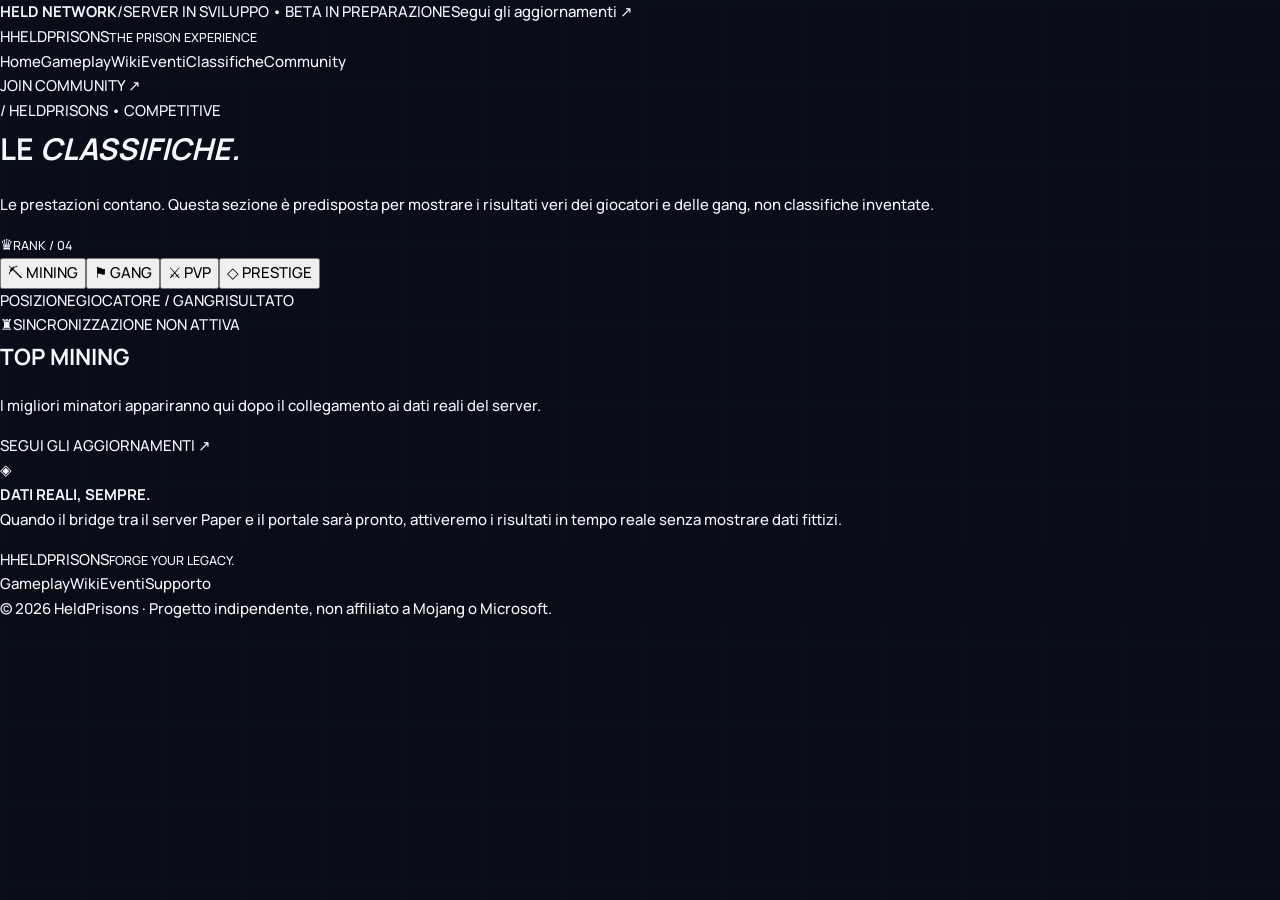
==== classifiche.html @ 5353386a "feat(site): add dedicated classifiche page" ====
<!doctype html>
<html lang="it"><head><meta charset="utf-8"><meta name="viewport" content="width=device-width,initial-scale=1,viewport-fit=cover"><meta name="theme-color" content="#10151c"><meta name="description" content="Classifiche di HeldPrisons: mining, gang, PvP e Prestige. Dati ufficiali quando disponibili."><meta property="og:title" content="Classifiche | HeldPrisons"><meta property="og:description" content="Classifiche di HeldPrisons: mining, gang, PvP e Prestige. Dati ufficiali quando disponibili."><meta property="og:type" content="website"><meta property="og:image" content="assets/prison-world.svg"><title>Classifiche | HeldPrisons</title><link rel="icon" type="image/svg+xml" href="assets/favicon.svg"><link rel="stylesheet" href="assets/style.css"><script defer src="assets/app.js"></script></head>
<body data-page="classifiche"><a class="skip-link" href="#main">Vai al contenuto</a>
<div class="topline"><div class="wrap topline-inner"><span class="phase-dot"></span><strong>HELD NETWORK</strong><span class="topline-divider">/</span><span>SERVER IN SVILUPPO • BETA IN PREPARAZIONE</span><a href="community.html">Segui gli aggiornamenti <span aria-hidden="true">↗</span></a></div></div>
<header class="header"><div class="wrap navline">
<a href="index.html" class="logo" aria-label="HeldPrisons, pagina iniziale"><span class="logo-emblem" aria-hidden="true">H</span><span class="logo-name">HELD<span>PRISONS</span><small>THE PRISON EXPERIENCE</small></span></a>
<nav id="primary-nav" class="navlinks" aria-label="Navigazione principale"><a href="index.html" >Home</a><a href="gameplay.html" >Gameplay</a><a href="wiki.html" >Wiki</a><a href="eventi.html" >Eventi</a><a href="classifiche.html" aria-current="page">Classifiche</a><a href="community.html" >Community</a></nav>
<div class="nav-actions"><a class="header-cta" href="https://t.me/HeldPrisonsCommunity" target="_blank" rel="noopener noreferrer">JOIN COMMUNITY <span aria-hidden="true">↗</span></a><button type="button" class="menu-toggle" id="menu-toggle" aria-label="Apri il menu" aria-expanded="false" aria-controls="primary-nav"><span></span><span></span><span></span></button></div>
</div></header>
<main class="wrap site-main" id="main"><div class="page-heading page-heading--simple"><div class="page-heading-copy"><span class="overline">/ HELDPRISONS • COMPETITIVE</span><h1>LE <em>CLASSIFICHE.</em></h1><p>Le prestazioni contano. Questa sezione è predisposta per mostrare i risultati veri dei giocatori e delle gang, non classifiche inventate.</p></div><div class="heading-stamp" aria-hidden="true">♛<small>RANK / 04</small></div></div>
<div class="leaderboard panel"><div class="leaderboard-tabs" role="group" aria-label="Tipo di classifica"><button type="button" class="leaderboard-tab is-active" data-rank="mining" aria-pressed="true">⛏ MINING</button><button type="button" class="leaderboard-tab" data-rank="gangs" aria-pressed="false">⚑ GANG</button><button type="button" class="leaderboard-tab" data-rank="pvp" aria-pressed="false">⚔ PVP</button><button type="button" class="leaderboard-tab" data-rank="prestige" aria-pressed="false">◇ PRESTIGE</button></div><div class="board-header"><span>POSIZIONE</span><span>GIOCATORE / GANG</span><span>RISULTATO</span></div><div class="board-empty"><span class="empty-trophy" aria-hidden="true">♜</span><span class="soft-badge">SINCRONIZZAZIONE NON ATTIVA</span><h2 id="rank-title">TOP MINING</h2><p id="rank-text">I migliori minatori appariranno qui dopo il collegamento ai dati reali del server.</p><a href="community.html" class="text-action">SEGUI GLI AGGIORNAMENTI ↗</a></div></div>
<div class="compact-note"><span>◈</span><div><strong>DATI REALI, SEMPRE.</strong><p>Quando il bridge tra il server Paper e il portale sarà pronto, attiveremo i risultati in tempo reale senza mostrare dati fittizi.</p></div></div></main>
<footer class="footer"><div class="wrap footer-inner"><a href="index.html" class="footer-logo"><span class="logo-emblem mini" aria-hidden="true">H</span><span>HELDPRISONS<small>FORGE YOUR LEGACY.</small></span></a><div class="footer-nav"><a href="gameplay.html">Gameplay</a><a href="wiki.html">Wiki</a><a href="eventi.html">Eventi</a><a href="community.html">Supporto</a></div><p>© <span id="current-year">2026</span> HeldPrisons · Progetto indipendente, non affiliato a Mojang o Microsoft.</p></div></footer>
<div id="toast" class="toast" role="status" aria-live="polite"></div>
</body></html>
---- assets/style.css ----
@import url('https://fonts.googleapis.com/css2?family=Chakra+Petch:wght@400;500;600;700&family=Manrope:wght@400;500;600;700;800&display=swap');
:root{--bg:#080d19;--bg2:#0b1324;--panel:#111b2b;--stroke:rgba(160,195,227,.14);--text:#f4f7fc;--muted:#91a0b6;--cyan:#7fffe4;--cyan2:#2ccfbe;--purple:#ab93ff;--gold:#ffcb87;--heading:'Chakra Petch',sans-serif;--body:'Manrope',sans-serif}
*,*::before,*::after{box-sizing:border-box}html{scroll-behavior:smooth;scroll-padding-top:108px}body{margin:0;background:var(--bg);color:var(--text);font:500 15px/1.65 var(--body);overflow-x:hidden}body::before{content:'';position:fixed;inset:0;z-index:-3;pointer-events:none;background-image:linear-gradient(rgba(130,174,208,.022) 1px,transparent 1px),linear-gradient(90deg,rgba(130,174,208,.022) 1px,transparent 1px);background-size:80px 80px}a{color:inherit;text-decoration:none}button,input{font:inherit}button{cursor:pointer}img{max-width:100%;display:block}::selection{background:#7fffe4;color:#08101a}:focus-visible{outline:2px solid var(--cyan);outline-offset:4px}.skip-link{position:fixed;z-index:101;top:-80px;left:12px;padding:12px 18px;background:var(--cyan);color:#08111b}.skip-link:focus{top:12px}.shell{width:min(1360px,calc(100% - 100px));margin:0 auto}.ambient{position:absolute;pointer-events:none;z-index:-2;border-radius:50%;filter:blur(85px)}.ambient--a{width:650px;height:650px;background:rgba(37,155,149,.09);top:10px;right:-210px}.ambient--b{width:500px;height:500px;background:rgba(96,70,186,.08);top:1500px;left:-230px}
.announcement{min-height:37px;display:flex;align-items:center;justify-content:center;gap:12px;background:#102a30;border-bottom:1px solid rgba(127,255,228,.12);font:700 10px/1.5 var(--heading);letter-spacing:.18em;color:#a9fff0;text-align:center;padding:8px 14px}.announcement a{color:#f9ffff}.announcement a:hover{text-decoration:underline}.announcement-sep{color:#627b84}.pulse-small{width:7px;height:7px;display:inline-block;background:var(--cyan);border-radius:50%;box-shadow:0 0 0 4px rgba(127,255,228,.10),0 0 12px rgba(127,255,228,.65);flex-shrink:0}
.site-header{position:sticky;top:0;z-index:40;border-bottom:1px solid rgba(164,205,238,.09);background:rgba(8,13,25,.86);backdrop-filter:blur(18px);-webkit-backdrop-filter:blur(18px)}.nav{height:82px;display:flex;align-items:center;justify-content:space-between;gap:28px}.brand{display:inline-flex;align-items:center;gap:13px;flex-shrink:0}.brand-mark{width:42px;height:46px;display:grid;place-items:center;background:linear-gradient(145deg,var(--cyan),#3689a7);clip-path:polygon(50% 0,94% 23%,94% 76%,50% 100%,6% 76%,6% 23%);filter:drop-shadow(0 0 14px #74eadc33)}.brand-mark>span{width:34px;height:37px;display:grid;place-items:center;clip-path:polygon(50% 0,94% 23%,94% 76%,50% 100%,6% 76%,6% 23%);background:#0b1a27;color:var(--cyan);font:700 24px/1 var(--heading)}.brand-copy strong{font:700 24px/1 var(--heading);letter-spacing:.018em;display:block}.brand-copy strong span{color:var(--cyan)}.brand-copy small{display:block;font:600 9px/1.8 var(--heading);letter-spacing:.26em;color:#7f98a9}.nav-links{display:flex;align-items:center;gap:30px}.nav-links>a:not(.nav-community){font:700 11px/1.3 var(--heading);letter-spacing:.07em;color:#aebdd1;transition:color .2s}.nav-links>a:not(.nav-community):hover,.nav-links>a.active{color:var(--cyan)}.nav-community{background:rgba(127,255,228,.08);border:1px solid rgba(127,255,228,.3);padding:12px 17px;border-radius:3px;font:700 11px/1 var(--heading);letter-spacing:.07em;color:#c1fff4}.nav-community:hover{background:rgba(127,255,228,.14)}.nav-community span{margin-left:15px}.menu-toggle{display:none}
.hero{min-height:760px;display:grid;grid-template-columns:57% 43%;position:relative;align-items:center;padding-top:75px;padding-bottom:100px}.hero-grid{position:absolute;inset:0;pointer-events:none;z-index:-1;background:radial-gradient(ellipse at 76% 42%,rgba(30,106,117,.14),transparent 48%)}.hero-copy{position:relative;z-index:2;padding:5px 0 30px}.eyebrow,.kicker{font:700 12px/1.2 var(--heading);letter-spacing:.21em;color:var(--cyan)}.eyebrow{display:flex;align-items:center;gap:16px;margin-bottom:30px}.eyebrow .line{width:34px;height:1px;background:var(--cyan)}.eyebrow .star{margin-left:3px;color:var(--gold)}h1,h2,h3,p{margin-top:0}.hero h1{font:700 clamp(77px,8.5vw,145px)/.91 var(--heading);letter-spacing:-.075em;margin:0 0 32px;white-space:nowrap;text-shadow:0 12px 45px rgba(0,0,0,.2)}.hero h1 em{font-style:normal;color:var(--cyan);background:linear-gradient(110deg,#d1fff9 5%,var(--cyan) 35%,#61bde2 85%);-webkit-background-clip:text;background-clip:text;-webkit-text-fill-color:transparent}.hero-lead{font-size:17px;line-height:1.8;color:#a5b3c5;max-width:545px;margin-bottom:36px}.hero-actions,.join-actions{display:flex;flex-wrap:wrap;gap:13px}.btn{display:inline-flex;align-items:center;justify-content:center;gap:15px;min-height:55px;border-radius:3px;padding:14px 22px;font:700 12px/1.3 var(--heading);letter-spacing:.09em;transition:transform .2s,background .2s,box-shadow .2s;border:1px solid transparent;white-space:nowrap}.btn:hover{transform:translateY(-3px)}.btn-primary{background:var(--cyan);color:#071820;box-shadow:0 9px 35px rgba(74,246,216,.12)}.btn-primary:hover{background:#c0fff2;box-shadow:0 12px 35px rgba(74,246,216,.24)}.btn-ghost{border:1px solid rgba(145,169,203,.32);color:#ecf6fb;background:rgba(14,25,42,.54)}.btn-ghost:hover{border-color:var(--cyan);background:rgba(127,255,228,.06)}.btn-icon{font-size:20px;line-height:1}.hero-meta{display:flex;gap:28px;align-items:center;margin-top:58px}.meta-item{display:flex;gap:12px;align-items:center}.meta-sign{font:500 29px/1 var(--heading);color:var(--cyan)}.meta-item strong{display:block;font:700 13px/1.4 var(--heading);letter-spacing:.09em}.meta-item small{display:block;font-size:11px;color:#798ba2}.meta-divider{height:38px;width:1px;background:rgba(152,187,211,.23)}.hero-visual{position:relative;height:600px;margin-left:-35px;isolation:isolate}.hero-visual::before{content:'';position:absolute;inset:3% -8% 5% 0;border-radius:50%;z-index:-1;background:radial-gradient(circle,rgba(93,222,221,.14) 0,rgba(72,103,173,.07) 43%,transparent 69%);filter:blur(14px)}.realm-art{width:115%;max-width:none;height:100%;object-fit:contain;filter:drop-shadow(0 35px 80px rgba(25,184,161,.14));animation:levitate 9s ease-in-out infinite}.hero-art-tag{position:absolute;background:rgba(12,24,39,.82);backdrop-filter:blur(8px);border:1px solid rgba(126,255,228,.3);color:#ccf5f5;font:700 10px var(--heading);letter-spacing:.11em;box-shadow:0 18px 45px #050a1655}.tag-top{top:15%;right:0;padding:14px 17px;display:flex;align-items:center;gap:11px}.tag-top strong{color:var(--cyan);border-left:1px solid #50777a;padding-left:12px}.tag-dot{width:6px;height:6px;border-radius:50%;background:var(--cyan)}.tag-bottom{bottom:11%;left:5%;display:flex;align-items:center;gap:21px;padding:13px 18px}.tag-prefix{color:var(--cyan)}.hero-foot{position:absolute;bottom:38px;left:0;right:0;display:flex;align-items:center;gap:20px;font:700 10px var(--heading);letter-spacing:.17em;color:#7c8da7}.hero-foot .scroll-line{height:1px;width:55px;background:var(--cyan)}.hero-foot .index{margin-left:auto;color:#bbd1df}
.stats-section{border-top:1px solid var(--stroke);border-bottom:1px solid var(--stroke);background:linear-gradient(90deg,#0c1726,#0e1b28 50%,#0c1523)}.stats-inner{display:grid;grid-template-columns:repeat(4,1fr)}.stat{display:flex;gap:17px;align-items:center;padding:30px 16px;border-right:1px solid var(--stroke)}.stat:first-child{padding-left:0}.stat-last{border-right:0}.stat-icon{display:grid;place-items:center;min-width:48px;height:48px;color:var(--cyan);font-size:30px;background:rgba(104,246,220,.055);border:1px solid rgba(104,246,220,.12);border-radius:4px}.stat span{display:block;color:var(--cyan);letter-spacing:.15em;font:700 9px var(--heading)}.stat strong{display:block;font:700 17px/1.6 var(--heading)}.stat small{display:block;color:#8190a6;font-size:11px}
.section{padding-top:126px;padding-bottom:125px}.section-head{display:flex;align-items:end;justify-content:space-between;gap:40px;margin-bottom:48px}.section-head h2,.showcase h2{font:700 clamp(41px,5.2vw,76px)/1.01 var(--heading);letter-spacing:-.055em;margin:16px 0 0}.section-head p{width:340px;max-width:38%;color:#99a9bf;font-size:14px;line-height:1.9;margin:0 0 8px}.grad-text{color:var(--cyan);background:linear-gradient(100deg,#6effe4,#b5a0ff 95%);-webkit-background-clip:text;background-clip:text;-webkit-text-fill-color:transparent}
.feature-grid{display:grid;grid-template-columns:repeat(3,minmax(0,1fr));gap:15px}.feature-card{min-height:330px;position:relative;overflow:hidden;background:linear-gradient(160deg,#132034,#0b1524 90%);border:1px solid rgba(144,177,210,.14);padding:28px 30px;display:flex;flex-direction:column;transition:border-color .25s,transform .25s}.feature-card:hover{transform:translateY(-5px);border-color:rgba(127,255,228,.5)}.feature-card::before{content:'';position:absolute;top:0;left:0;width:65px;height:2px;background:var(--cyan);opacity:.75}.feature-no{font:700 10px var(--heading);letter-spacing:.15em;color:#8da3b9}.feature-symbol{color:var(--cyan);font-size:48px;line-height:1;margin:23px 0 19px;text-shadow:0 0 45px #79ffe055}.feature-card h3{font:700 22px/1.13 var(--heading);letter-spacing:-.015em;margin-bottom:11px;position:relative}.feature-card p{font-size:13px;line-height:1.8;color:#96a8bf;max-width:340px;position:relative}.feature-card a{margin-top:auto;font:700 10px var(--heading);letter-spacing:.1em;color:var(--cyan);z-index:1;align-self:flex-start;padding-top:16px}.feature-card a span{margin-left:12px}.feature-card a:hover{color:white}.feature-card--wide{grid-column:span 2;background:radial-gradient(ellipse at 87% 60%,rgba(71,155,164,.16),transparent 45%),linear-gradient(160deg,#14273c,#0b1726)}.feature-card--wide p{max-width:380px}.feature-card--wide h3{font-size:25px}.feature-card--accent{background:linear-gradient(145deg,#153b3c,#102331 85%);border-color:rgba(127,255,228,.25)}.decoration-one{position:absolute;right:1%;top:13%;width:34%;height:75%;border:1px solid rgba(127,255,228,.15);transform:rotate(35deg);background:repeating-linear-gradient(0deg,transparent,transparent 29px,rgba(127,255,228,.04) 30px),repeating-linear-gradient(90deg,transparent,transparent 29px,rgba(127,255,228,.04) 30px);box-shadow:inset 0 0 0 35px rgba(92,211,204,.015),0 0 0 40px rgba(92,211,204,.025);pointer-events:none}
.showcase{background:linear-gradient(98deg,#0c1b2a,#101a2f 51%,#0c1323);border-block:1px solid var(--stroke);overflow:hidden}.showcase-inner{display:grid;grid-template-columns:1fr 1fr;min-height:595px;align-items:center;gap:70px}.showcase-art{height:530px;position:relative;display:grid;place-items:center}.showcase-art::before{content:'';position:absolute;inset:10%;background:radial-gradient(circle,#76ffe438,transparent 68%);filter:blur(20px)}.showcase-ring{position:absolute;border:1px solid rgba(127,255,228,.23);border-radius:50%;aspect-ratio:1}.ring-a{width:390px;box-shadow:0 0 110px rgba(127,255,228,.06),inset 0 0 100px rgba(127,255,228,.04);animation:spin 35s linear infinite}.ring-a::before,.ring-b::before{content:'';position:absolute;top:50%;left:-4px;height:8px;width:8px;background:var(--cyan);border-radius:50%;box-shadow:0 0 20px var(--cyan)}.ring-b{width:300px;border-style:dashed;opacity:.6;animation:spin 26s linear infinite reverse}.showcase-gem{width:170px;height:220px;display:grid;place-items:center;clip-path:polygon(50% 0%,90% 23%,100% 66%,50% 100%,0% 66%,10% 23%);background:linear-gradient(110deg,#73f6dc,#4ecabf 48%,#826ad4 49%,#455dac 80%,#91fff0);filter:drop-shadow(0 0 65px #75ffe470);transform:rotate(-12deg);animation:gem 8s ease-in-out infinite}.showcase-gem span{font-size:130px;color:rgba(255,255,255,.4)}.floating-label{position:absolute;background:#102437e9;padding:11px 16px;border:1px solid #6fe8dc55;font:700 10px var(--heading);letter-spacing:.12em;box-shadow:0 15px 35px #0004}.floating-label b{color:var(--cyan);margin-left:15px}.fl-one{left:1%;top:22%}.fl-two{right:1%;bottom:22%}.showcase-copy{padding:70px 0}.showcase h2{margin-bottom:24px}.showcase-copy>p{max-width:500px;color:#9cacc1;font-size:15px;line-height:1.9}.showcase-points{display:grid;gap:16px;margin:35px 0}.showcase-points span{display:block;border-bottom:1px solid var(--stroke);padding-bottom:14px;font:700 16px var(--heading)}.showcase-points i{font-size:12px;color:var(--cyan);font-style:normal;margin-right:16px}.text-link{color:var(--cyan);font:700 12px var(--heading);letter-spacing:.1em}.text-link span{margin-left:18px}
.wiki-toolbar{display:flex;gap:20px;justify-content:space-between;align-items:center;flex-wrap:wrap;margin-bottom:25px}.search-box{height:52px;display:flex;align-items:center;gap:13px;padding:0 17px;max-width:100%;width:440px;border:1px solid rgba(145,186,214,.2);background:#101b2c}.search-box>span:first-child{font-size:25px;color:var(--cyan)}.search-box input{min-width:0;width:100%;border:0;background:transparent;outline:0;color:white;font-size:12px}.search-box:focus-within{border-color:var(--cyan)}.search-box input::placeholder{color:#8091a7}.search-hint{white-space:nowrap;color:#647990;font:700 10px var(--heading)}.filter-group{display:flex;gap:7px;flex-wrap:wrap}.filter{padding:12px 15px;color:#9eb0c4;background:transparent;border:1px solid rgba(145,186,214,.21);font:700 10px var(--heading);letter-spacing:.07em;transition:all .2s}.filter:hover,.filter.active{color:#061922;border-color:var(--cyan);background:var(--cyan)}.wiki-grid{display:grid;grid-template-columns:repeat(4,minmax(0,1fr));gap:15px}.wiki-card{display:flex;flex-direction:column;text-align:left;min-height:208px;padding:25px 22px;border:1px solid var(--stroke);background:linear-gradient(140deg,#121e2e,#0d1523);color:var(--text);transition:border-color .2s,transform .2s}.wiki-card:hover{border-color:rgba(127,255,228,.5);transform:translateY(-3px)}.wiki-card .wiki-card-top{display:flex;justify-content:space-between;align-items:center;margin-bottom:30px}.wiki-glyph{font:500 34px/1 var(--heading);color:var(--cyan)}.wiki-arrow{color:#738ea2}.wiki-card small{color:var(--cyan);font:700 9px var(--heading);letter-spacing:.15em;margin-bottom:5px}.wiki-card strong{font:700 18px/1.3 var(--heading)}.wiki-card p{margin:10px 0 0;color:#91a2b8;font-size:11px;line-height:1.7}.section-note{font:600 11px var(--heading);color:#7d90a4;letter-spacing:.07em;margin-top:20px}.wiki-empty{grid-column:1/-1;text-align:center;padding:60px;color:#96a8b9;border:1px dashed #345065}
.ranking-section{padding-top:20px}.ranking-panel{border:1px solid rgba(160,195,227,.17);background:linear-gradient(180deg,#111e31,#0a1423)}.ranking-top{display:flex;align-items:center;justify-content:space-between;border-bottom:1px solid var(--stroke);padding:15px 20px;gap:18px}.ranking-tabs{display:flex;gap:7px;flex-wrap:wrap}.rank-tab{border:0;background:transparent;color:#9eafc5;padding:10px 16px;font:700 12px var(--heading)}.rank-tab:hover,.rank-tab.active{background:#1b3541;color:var(--cyan)}.coming-label{font:700 10px var(--heading);letter-spacing:.1em;color:#9abbb9;display:flex;gap:12px;align-items:center}.ranking-empty{text-align:center;padding:55px 20px 58px;position:relative;overflow:hidden}.ranking-abstract{position:absolute;inset:0;display:flex;justify-content:center;align-items:center;gap:15px;font:700 clamp(80px,16vw,230px)/1 var(--heading);color:#ffffff06;pointer-events:none;white-space:nowrap}.ranking-abstract span{color:#ffffff05}.ranking-empty-icon{position:relative;font-size:55px;color:var(--cyan);margin-bottom:5px}.ranking-empty h3{position:relative;font:700 27px var(--heading);margin:0 0 12px}.ranking-empty p{position:relative;color:#94a8bf;max-width:460px;margin:0 auto 22px}.ranking-tech{position:relative;display:inline-block;color:#6e9e9c;font:700 10px var(--heading);letter-spacing:.15em;border:1px solid #365457;padding:9px 15px}
.events-section{background:#0d1727;border-block:1px solid var(--stroke)}.event-grid{display:grid;grid-template-columns:repeat(4,minmax(0,1fr));gap:15px}.event-card{padding:30px 24px;min-height:276px;border:1px solid rgba(165,194,229,.14);background:linear-gradient(160deg,#17243a,#101b2a);transition:transform .2s,border-color .2s}.event-card:hover{transform:translateY(-4px);border-color:var(--cyan)}.event-icon{display:block;color:var(--cyan);font-size:39px;line-height:1.2;margin-bottom:35px}.event-type{display:block;color:var(--cyan);font:700 10px var(--heading);letter-spacing:.16em;margin-bottom:9px}.event-card h3{font:700 20px/1.17 var(--heading);margin-bottom:11px}.event-card p{color:#91a4ba;font-size:12px;line-height:1.75}
.roadmap-layout{display:grid;grid-template-columns:1fr 355px;gap:35px;align-items:start}.roadmap-list{position:relative;border-top:1px solid var(--stroke)}.milestone{display:grid;grid-template-columns:68px 1fr 33px;gap:20px;border-bottom:1px solid var(--stroke);padding:33px 8px;align-items:start}.milestone-index{font:700 33px/1 var(--heading);color:#3e6175}.milestone-status{display:block;font:700 9px var(--heading);letter-spacing:.14em;color:#8fa1b7;margin-bottom:11px}.milestone h3{font:700 24px/1.2 var(--heading);margin:0 0 9px}.milestone p{font-size:13px;color:#95a6bc;line-height:1.8;max-width:490px;margin:0}.milestone-check{color:#7693aa;font:700 22px/1 var(--heading)}.milestone--done .milestone-check,.milestone--done .milestone-status{color:var(--cyan)}.milestone--now .milestone-index,.milestone--now .milestone-status,.milestone--now .milestone-check{color:var(--purple)}.status-card{border:1px solid rgba(127,255,228,.26);background:linear-gradient(160deg,#18313c,#0c1a2a 70%);padding:27px}.status-card-top{display:flex;justify-content:space-between;align-items:center;font:700 11px var(--heading);letter-spacing:.16em;color:#abfcf1}.status-square{font-size:20px}.status-card-icon{text-align:center;font:500 72px/1 var(--heading);color:#73dfd0;margin:26px 0 12px;text-shadow:0 0 30px #75ffe446}.status-card h3{text-align:center;font:700 26px/1 var(--heading);margin:0 0 15px}.status-card>p:not(.status-footnote){text-align:center;font-size:12px;color:#a1b7c8;min-height:38px}.status-indicator{display:flex;gap:11px;justify-content:center;align-items:center;color:#a8c5c6;font:700 10px var(--heading);letter-spacing:.12em;margin:17px 0 27px}.status-lines{border-top:1px solid var(--stroke);border-bottom:1px solid var(--stroke);padding:9px 0;margin-bottom:22px}.status-lines>div{display:flex;justify-content:space-between;gap:12px;padding:11px 0;font-size:12px;color:#91a9b8}.status-lines strong{color:#ecfffc;font:700 12px var(--heading);text-align:right}.btn-status{width:100%}.btn-status:disabled{opacity:.55;cursor:not-allowed;transform:none;box-shadow:none}.status-refresh{background:none;border:none;color:var(--cyan);font:700 11px var(--heading);display:block;margin:18px auto 0}.status-refresh:hover{text-decoration:underline}.status-footnote{font-size:10px!important;color:#6e8798!important;margin:16px 0 0;text-align:center}
.faq-section{padding-top:15px}.faq-list{border-top:1px solid var(--stroke)}.faq-list details{border-bottom:1px solid var(--stroke)}.faq-list summary{list-style:none;cursor:pointer;display:flex;justify-content:space-between;gap:24px;align-items:center;padding:26px 8px;font:700 20px/1.3 var(--heading)}.faq-list summary::-webkit-details-marker{display:none}.faq-list summary span{color:var(--cyan);font-size:25px;transition:transform .2s}.faq-list details[open] summary span{transform:rotate(45deg)}.faq-list details p{max-width:850px;color:#9cacc0;font-size:14px;line-height:1.85;padding:0 8px 25px;margin:0}.faq-list details p a{color:var(--cyan);text-decoration:underline}
.join-section{position:relative;overflow:hidden;background:linear-gradient(112deg,#153c3f,#235d62 52%,#152d40);border-top:1px solid #4be0ce44}.join-section::before{content:'';position:absolute;inset:0;background:repeating-linear-gradient(90deg,transparent 0,transparent 82px,rgba(255,255,255,.035) 83px),radial-gradient(circle at 90% 20%,#9affe433,transparent 40%)}.join-inner{position:relative;padding-top:92px;padding-bottom:94px}.join-inner .kicker{color:#baffef}.join-main{display:flex;align-items:center;justify-content:space-between;gap:50px}.join-main>div:first-child{max-width:720px}.join-main h2{font:700 clamp(64px,7vw,112px)/.9 var(--heading);letter-spacing:-.065em;margin:24px 0}.join-main h2 em{font-style:normal;color:#bffff2}.join-main p{max-width:580px;font-size:15px;color:#c6e4e1;line-height:1.9;margin-bottom:28px}.btn-light{background:#e0fff7;color:#0c2c32}.btn-light:hover{background:white}.btn-border-light{color:white;border:1px solid #b9f8e580;background:#ffffff08}.btn-border-light:hover{background:#ffffff22}.join-insignia{position:relative;flex-shrink:0;width:280px;height:310px;display:grid;place-items:center;filter:drop-shadow(0 20px 50px rgba(0,0,0,.2))}.join-insignia::before{content:'';position:absolute;inset:4%;clip-path:polygon(50% 0,95% 23%,95% 77%,50% 100%,5% 77%,5% 23%);background:linear-gradient(145deg,#b2fff0,#4eb7bc)}.join-insignia::after{content:'';position:absolute;inset:9%;clip-path:polygon(50% 0,95% 23%,95% 77%,50% 100%,5% 77%,5% 23%);background:#1e575e}.join-insignia span{position:relative;z-index:1;color:#bffff2;font:700 180px/1 var(--heading)}.join-insignia small{position:absolute;z-index:1;bottom:46px;color:#b7eee7;letter-spacing:.3em;font:700 11px var(--heading)}
.footer{background:#070c17}.footer-top{display:flex;justify-content:space-between;align-items:center;gap:28px;padding:50px 0 45px}.footer-brand{display:flex;align-items:center;gap:15px}.brand-mark.small{width:36px;height:39px}.brand-mark.small>span{width:29px;height:32px;font-size:21px}.footer-brand strong{font:700 22px var(--heading);color:#eaffff}.footer-brand p{color:#7c90a7;font-size:11px;margin:2px 0}.footer-links{display:flex;flex-wrap:wrap;gap:25px}.footer-links a{font:700 11px var(--heading);color:#91a6be}.footer-links a:hover{color:var(--cyan)}.footer-bottom{display:flex;justify-content:space-between;flex-wrap:wrap;gap:15px;padding:23px 0 35px;border-top:1px solid var(--stroke);font:700 9px/1.5 var(--heading);letter-spacing:.08em;color:#71869a}.footer-bottom a{color:var(--cyan)}
.wiki-dialog{width:min(650px,calc(100% - 32px));max-height:min(85vh,850px);overflow-y:auto;color:var(--text);background:#111e30;border:1px solid #64dcc688;padding:45px 45px 40px;box-shadow:0 25px 100px #000b}.wiki-dialog::backdrop{background:rgba(2,7,16,.8);backdrop-filter:blur(8px)}.dialog-close{position:absolute;top:15px;right:16px;width:39px;height:39px;background:#20374a;border:1px solid #467783;color:white;font-size:16px}.dialog-close:hover{background:#2c5960}.modal-overline{color:var(--cyan);letter-spacing:.16em;font:700 11px var(--heading)}.modal-glyph{display:block;font-size:55px;color:var(--cyan);margin:12px 0}.wiki-dialog h2{font:700 38px/1.08 var(--heading);margin:0 0 20px}.wiki-dialog p{color:#b1c2d2;font-size:14px;line-height:1.95}.wiki-dialog ul{margin:20px 0 0;padding-left:20px;color:#a7c0d0;font-size:14px;line-height:1.9}.wiki-dialog li::marker{color:var(--cyan)}.modal-note{padding:15px;background:#18313a;border-left:2px solid var(--cyan);margin-top:24px;color:#b7d4d6;font-size:12px}.toast{position:fixed;z-index:90;bottom:22px;right:22px;max-width:330px;padding:15px 20px;background:#153c3e;border:1px solid var(--cyan);color:white;box-shadow:0 10px 35px #0008;font-size:13px;opacity:0;transform:translateY(14px);pointer-events:none;transition:opacity .25s,transform .25s}.toast.visible{opacity:1;transform:translateY(0)}
@keyframes levitate{0%,100%{transform:translateY(0)}50%{transform:translateY(-17px)}}@keyframes spin{to{transform:rotate(360deg)}}@keyframes gem{0%,100%{transform:translateY(0) rotate(-12deg)}50%{transform:translateY(-15px) rotate(-9deg)}}
@media(max-width:1180px){.shell{width:min(1100px,calc(100% - 60px))}.nav-links{gap:17px}.nav-links>a:not(.nav-community){font-size:10px}.hero{grid-template-columns:57% 43%;min-height:700px}.hero h1{font-size:clamp(70px,8vw,110px)}.hero-visual{height:520px}.stats-inner{grid-template-columns:repeat(2,1fr)}.stat:nth-child(2){border-right:0}.stat:nth-child(-n+2){border-bottom:1px solid var(--stroke)}.stat:nth-child(3){padding-left:0}.wiki-grid{grid-template-columns:repeat(3,minmax(0,1fr))}.event-grid{grid-template-columns:repeat(2,minmax(0,1fr))}.roadmap-layout{grid-template-columns:1fr 330px}}
@media(max-width:850px){.shell{width:calc(100% - 40px)}.nav{height:72px}.brand-copy strong{font-size:21px}.menu-toggle{display:flex;flex-direction:column;justify-content:center;align-items:center;gap:5px;width:42px;height:42px;background:#13263a;border:1px solid var(--stroke)}.menu-toggle span{width:20px;height:2px;background:var(--cyan)}.nav-links{display:none;position:absolute;top:72px;left:0;right:0;background:#0c1829;flex-direction:column;gap:0;align-items:stretch;padding:12px 20px 24px;border-bottom:1px solid #316366;box-shadow:0 18px 50px #0008}.nav-links.open{display:flex}.nav-links>a{display:block;padding:14px 9px}.nav-community{margin-top:9px}.hero{display:flex;min-height:0;flex-direction:column;align-items:stretch;padding-top:76px;padding-bottom:80px}.hero-copy{padding:0}.hero h1{font-size:clamp(68px,12vw,112px)}.hero-lead{max-width:610px}.hero-meta{margin-top:35px}.hero-visual{height:520px;margin:0 auto;width:min(100%,610px)}.hero-visual .realm-art{width:100%}.hero-foot{bottom:22px}.section{padding-top:90px;padding-bottom:90px}.section-head{align-items:start;flex-direction:column;gap:15px}.section-head p{width:auto;max-width:610px}.feature-grid{grid-template-columns:repeat(2,minmax(0,1fr))}.feature-card--wide{grid-column:span 2}.showcase-inner{gap:12px}.showcase-art{height:450px}.ring-a{width:300px}.ring-b{width:225px}.showcase-gem{width:120px;height:170px}.showcase h2{font-size:47px}.fl-one{left:-2%}.fl-two{right:-8%}.wiki-grid{grid-template-columns:repeat(2,minmax(0,1fr))}.roadmap-layout{grid-template-columns:1fr}.status-card{max-width:530px;width:100%}.join-insignia{width:200px;height:240px}.join-insignia span{font-size:120px}.join-insignia small{bottom:40px}}
@media(max-width:600px){.announcement{font-size:9px;letter-spacing:.06em;gap:7px}.announcement-sep{display:none}.brand-mark{height:40px;width:38px}.brand-mark>span{height:32px;width:30px;font-size:20px}.brand-copy strong{font-size:19px}.brand-copy small{font-size:7px;letter-spacing:.16em}.hero{padding-top:58px}.eyebrow{font-size:10px;letter-spacing:.11em;gap:9px;margin-bottom:22px}.eyebrow .line{width:16px}.hero h1{font-size:clamp(58px,15vw,91px);letter-spacing:-.07em;margin-bottom:22px}.hero-lead{font-size:14px;line-height:1.85}.hero-actions,.join-actions{flex-direction:column}.hero-actions .btn,.join-actions .btn{width:100%;justify-content:space-between}.hero-meta{gap:12px}.meta-item{gap:7px}.meta-sign{font-size:24px}.meta-item strong{font-size:10px}.meta-item small{font-size:9px}.meta-divider{height:34px}.hero-visual{height:340px;margin-top:20px}.hero-art-tag{font-size:8px}.tag-top{right:0;top:10%;padding:10px 9px}.tag-bottom{bottom:5%;left:0;gap:8px;padding:10px}.hero-foot{font-size:9px}.stats-inner{grid-template-columns:1fr}.stat{padding:18px 0!important;border-right:0;border-bottom:1px solid var(--stroke)!important}.stat:last-child{border:0!important}.section-head h2,.showcase h2{font-size:clamp(37px,9.5vw,57px)}.kicker{font-size:10px}.section{padding:76px 0}.feature-grid,.wiki-grid,.event-grid{grid-template-columns:1fr}.feature-card--wide{grid-column:auto}.feature-card{min-height:275px;padding:26px}.feature-symbol{margin:18px 0}.showcase-inner{display:flex;flex-direction:column;gap:0}.showcase-art{height:310px;width:100%;margin-top:28px}.ring-a{width:240px}.ring-b{width:185px}.showcase-gem{height:135px;width:95px}.showcase-gem span{font-size:92px}.floating-label{font-size:8px}.fl-one{left:0;top:12%}.fl-two{right:0;bottom:12%}.showcase-copy{padding:15px 0 75px}.wiki-toolbar{align-items:stretch;flex-direction:column}.search-box{width:100%}.filter-group{gap:5px}.filter{font-size:9px;padding:10px 9px}.wiki-card{min-height:175px}.ranking-top{flex-direction:column;align-items:stretch}.ranking-tabs{justify-content:space-between}.rank-tab{font-size:11px;padding:10px}.coming-label{justify-content:center}.ranking-empty{padding:48px 12px}.ranking-empty h3{font-size:22px}.event-card{min-height:220px}.event-icon{margin-bottom:22px}.milestone{grid-template-columns:37px 1fr 18px;gap:10px;padding:25px 0}.milestone-index{font-size:23px}.milestone h3{font-size:21px}.milestone p{font-size:12px}.faq-list summary{font-size:17px;padding:21px 0}.faq-list details p{padding-left:0}.join-inner{padding:75px 0}.join-main h2{font-size:clamp(62px,16vw,96px)}.join-insignia{display:none}.footer-top{align-items:start;flex-direction:column}.footer-links{gap:13px 18px}.footer-bottom{flex-direction:column;font-size:9px}.wiki-dialog{padding:45px 24px 30px}.wiki-dialog h2{font-size:30px}}
@media(prefers-reduced-motion:reduce){*,*::before,*::after{animation-duration:.01ms!important;animation-iteration-count:1!important;scroll-behavior:auto!important;transition-duration:.01ms!important}}
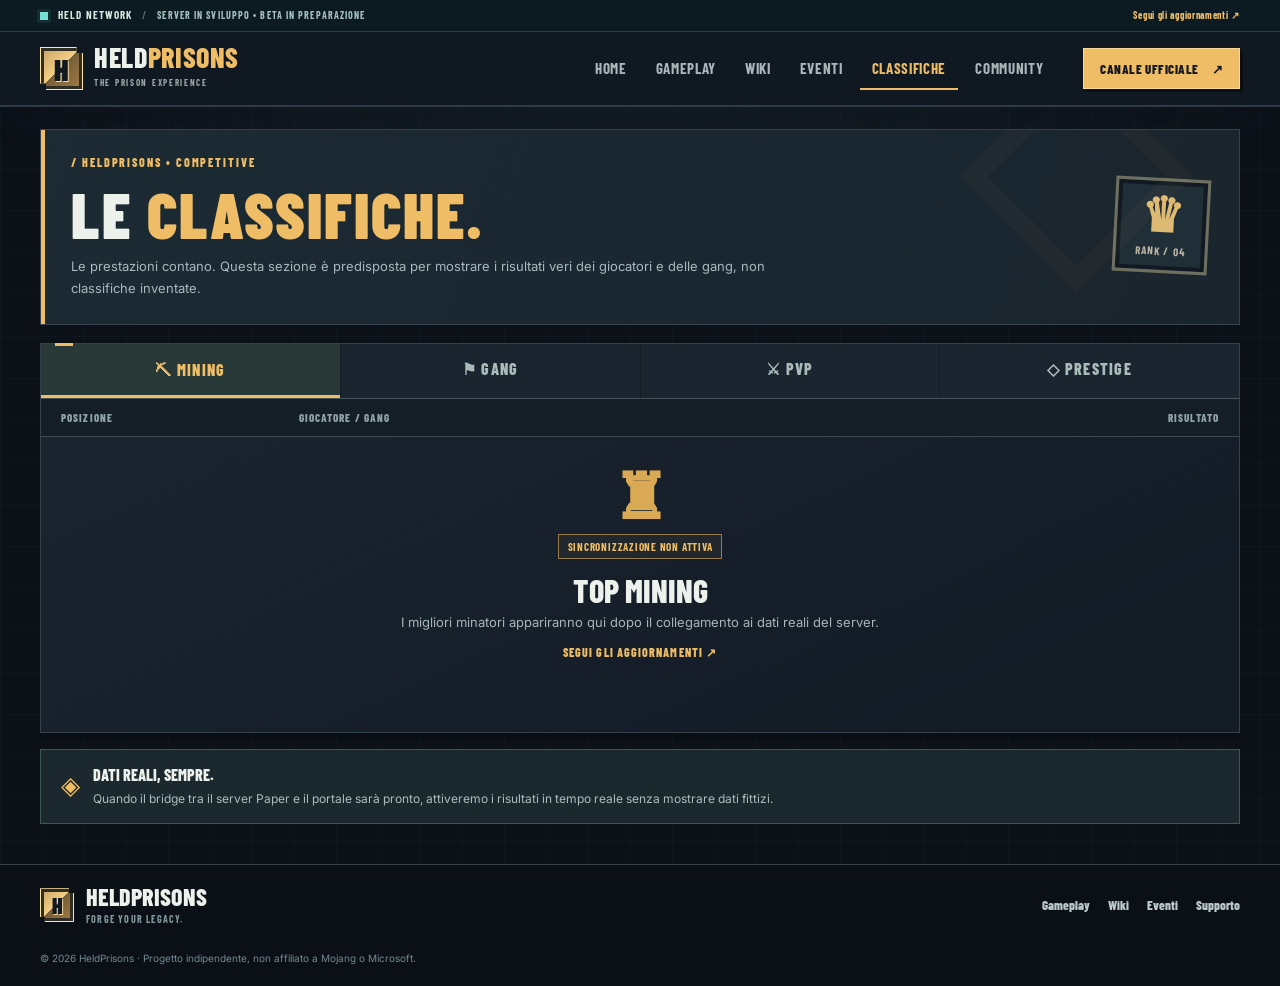
==== commit 3fcad459: "fix(community): distinguish official Telegram channel from community group" ====
--- a/classifiche.html
+++ b/classifiche.html
@@ -5,7 +5,7 @@
 <header class="header"><div class="wrap navline">
 <a href="index.html" class="logo" aria-label="HeldPrisons, pagina iniziale"><span class="logo-emblem" aria-hidden="true">H</span><span class="logo-name">HELD<span>PRISONS</span><small>THE PRISON EXPERIENCE</small></span></a>
 <nav id="primary-nav" class="navlinks" aria-label="Navigazione principale"><a href="index.html" >Home</a><a href="gameplay.html" >Gameplay</a><a href="wiki.html" >Wiki</a><a href="eventi.html" >Eventi</a><a href="classifiche.html" aria-current="page">Classifiche</a><a href="community.html" >Community</a></nav>
-<div class="nav-actions"><a class="header-cta" href="https://t.me/HeldPrisonsCommunity" target="_blank" rel="noopener noreferrer">JOIN COMMUNITY <span aria-hidden="true">↗</span></a><button type="button" class="menu-toggle" id="menu-toggle" aria-label="Apri il menu" aria-expanded="false" aria-controls="primary-nav"><span></span><span></span><span></span></button></div>
+<div class="nav-actions"><a class="header-cta" href="https://t.me/CosmicPrisonsOG" target="_blank" rel="noopener noreferrer">CANALE UFFICIALE <span aria-hidden="true">↗</span></a><button type="button" class="menu-toggle" id="menu-toggle" aria-label="Apri il menu" aria-expanded="false" aria-controls="primary-nav"><span></span><span></span><span></span></button></div>
 </div></header>
 <main class="wrap site-main" id="main"><div class="page-heading page-heading--simple"><div class="page-heading-copy"><span class="overline">/ HELDPRISONS • COMPETITIVE</span><h1>LE <em>CLASSIFICHE.</em></h1><p>Le prestazioni contano. Questa sezione è predisposta per mostrare i risultati veri dei giocatori e delle gang, non classifiche inventate.</p></div><div class="heading-stamp" aria-hidden="true">♛<small>RANK / 04</small></div></div>
 <div class="leaderboard panel"><div class="leaderboard-tabs" role="group" aria-label="Tipo di classifica"><button type="button" class="leaderboard-tab is-active" data-rank="mining" aria-pressed="true">⛏ MINING</button><button type="button" class="leaderboard-tab" data-rank="gangs" aria-pressed="false">⚑ GANG</button><button type="button" class="leaderboard-tab" data-rank="pvp" aria-pressed="false">⚔ PVP</button><button type="button" class="leaderboard-tab" data-rank="prestige" aria-pressed="false">◇ PRESTIGE</button></div><div class="board-header"><span>POSIZIONE</span><span>GIOCATORE / GANG</span><span>RISULTATO</span></div><div class="board-empty"><span class="empty-trophy" aria-hidden="true">♜</span><span class="soft-badge">SINCRONIZZAZIONE NON ATTIVA</span><h2 id="rank-title">TOP MINING</h2><p id="rank-text">I migliori minatori appariranno qui dopo il collegamento ai dati reali del server.</p><a href="community.html" class="text-action">SEGUI GLI AGGIORNAMENTI ↗</a></div></div>
--- a/assets/style.css
+++ b/assets/style.css
@@ -1,23 +1,28 @@
-@import url('https://fonts.googleapis.com/css2?family=Chakra+Petch:wght@400;500;600;700&family=Manrope:wght@400;500;600;700;800&display=swap');
-:root{--bg:#080d19;--bg2:#0b1324;--panel:#111b2b;--stroke:rgba(160,195,227,.14);--text:#f4f7fc;--muted:#91a0b6;--cyan:#7fffe4;--cyan2:#2ccfbe;--purple:#ab93ff;--gold:#ffcb87;--heading:'Chakra Petch',sans-serif;--body:'Manrope',sans-serif}
-*,*::before,*::after{box-sizing:border-box}html{scroll-behavior:smooth;scroll-padding-top:108px}body{margin:0;background:var(--bg);color:var(--text);font:500 15px/1.65 var(--body);overflow-x:hidden}body::before{content:'';position:fixed;inset:0;z-index:-3;pointer-events:none;background-image:linear-gradient(rgba(130,174,208,.022) 1px,transparent 1px),linear-gradient(90deg,rgba(130,174,208,.022) 1px,transparent 1px);background-size:80px 80px}a{color:inherit;text-decoration:none}button,input{font:inherit}button{cursor:pointer}img{max-width:100%;display:block}::selection{background:#7fffe4;color:#08101a}:focus-visible{outline:2px solid var(--cyan);outline-offset:4px}.skip-link{position:fixed;z-index:101;top:-80px;left:12px;padding:12px 18px;background:var(--cyan);color:#08111b}.skip-link:focus{top:12px}.shell{width:min(1360px,calc(100% - 100px));margin:0 auto}.ambient{position:absolute;pointer-events:none;z-index:-2;border-radius:50%;filter:blur(85px)}.ambient--a{width:650px;height:650px;background:rgba(37,155,149,.09);top:10px;right:-210px}.ambient--b{width:500px;height:500px;background:rgba(96,70,186,.08);top:1500px;left:-230px}
-.announcement{min-height:37px;display:flex;align-items:center;justify-content:center;gap:12px;background:#102a30;border-bottom:1px solid rgba(127,255,228,.12);font:700 10px/1.5 var(--heading);letter-spacing:.18em;color:#a9fff0;text-align:center;padding:8px 14px}.announcement a{color:#f9ffff}.announcement a:hover{text-decoration:underline}.announcement-sep{color:#627b84}.pulse-small{width:7px;height:7px;display:inline-block;background:var(--cyan);border-radius:50%;box-shadow:0 0 0 4px rgba(127,255,228,.10),0 0 12px rgba(127,255,228,.65);flex-shrink:0}
-.site-header{position:sticky;top:0;z-index:40;border-bottom:1px solid rgba(164,205,238,.09);background:rgba(8,13,25,.86);backdrop-filter:blur(18px);-webkit-backdrop-filter:blur(18px)}.nav{height:82px;display:flex;align-items:center;justify-content:space-between;gap:28px}.brand{display:inline-flex;align-items:center;gap:13px;flex-shrink:0}.brand-mark{width:42px;height:46px;display:grid;place-items:center;background:linear-gradient(145deg,var(--cyan),#3689a7);clip-path:polygon(50% 0,94% 23%,94% 76%,50% 100%,6% 76%,6% 23%);filter:drop-shadow(0 0 14px #74eadc33)}.brand-mark>span{width:34px;height:37px;display:grid;place-items:center;clip-path:polygon(50% 0,94% 23%,94% 76%,50% 100%,6% 76%,6% 23%);background:#0b1a27;color:var(--cyan);font:700 24px/1 var(--heading)}.brand-copy strong{font:700 24px/1 var(--heading);letter-spacing:.018em;display:block}.brand-copy strong span{color:var(--cyan)}.brand-copy small{display:block;font:600 9px/1.8 var(--heading);letter-spacing:.26em;color:#7f98a9}.nav-links{display:flex;align-items:center;gap:30px}.nav-links>a:not(.nav-community){font:700 11px/1.3 var(--heading);letter-spacing:.07em;color:#aebdd1;transition:color .2s}.nav-links>a:not(.nav-community):hover,.nav-links>a.active{color:var(--cyan)}.nav-community{background:rgba(127,255,228,.08);border:1px solid rgba(127,255,228,.3);padding:12px 17px;border-radius:3px;font:700 11px/1 var(--heading);letter-spacing:.07em;color:#c1fff4}.nav-community:hover{background:rgba(127,255,228,.14)}.nav-community span{margin-left:15px}.menu-toggle{display:none}
-.hero{min-height:760px;display:grid;grid-template-columns:57% 43%;position:relative;align-items:center;padding-top:75px;padding-bottom:100px}.hero-grid{position:absolute;inset:0;pointer-events:none;z-index:-1;background:radial-gradient(ellipse at 76% 42%,rgba(30,106,117,.14),transparent 48%)}.hero-copy{position:relative;z-index:2;padding:5px 0 30px}.eyebrow,.kicker{font:700 12px/1.2 var(--heading);letter-spacing:.21em;color:var(--cyan)}.eyebrow{display:flex;align-items:center;gap:16px;margin-bottom:30px}.eyebrow .line{width:34px;height:1px;background:var(--cyan)}.eyebrow .star{margin-left:3px;color:var(--gold)}h1,h2,h3,p{margin-top:0}.hero h1{font:700 clamp(77px,8.5vw,145px)/.91 var(--heading);letter-spacing:-.075em;margin:0 0 32px;white-space:nowrap;text-shadow:0 12px 45px rgba(0,0,0,.2)}.hero h1 em{font-style:normal;color:var(--cyan);background:linear-gradient(110deg,#d1fff9 5%,var(--cyan) 35%,#61bde2 85%);-webkit-background-clip:text;background-clip:text;-webkit-text-fill-color:transparent}.hero-lead{font-size:17px;line-height:1.8;color:#a5b3c5;max-width:545px;margin-bottom:36px}.hero-actions,.join-actions{display:flex;flex-wrap:wrap;gap:13px}.btn{display:inline-flex;align-items:center;justify-content:center;gap:15px;min-height:55px;border-radius:3px;padding:14px 22px;font:700 12px/1.3 var(--heading);letter-spacing:.09em;transition:transform .2s,background .2s,box-shadow .2s;border:1px solid transparent;white-space:nowrap}.btn:hover{transform:translateY(-3px)}.btn-primary{background:var(--cyan);color:#071820;box-shadow:0 9px 35px rgba(74,246,216,.12)}.btn-primary:hover{background:#c0fff2;box-shadow:0 12px 35px rgba(74,246,216,.24)}.btn-ghost{border:1px solid rgba(145,169,203,.32);color:#ecf6fb;background:rgba(14,25,42,.54)}.btn-ghost:hover{border-color:var(--cyan);background:rgba(127,255,228,.06)}.btn-icon{font-size:20px;line-height:1}.hero-meta{display:flex;gap:28px;align-items:center;margin-top:58px}.meta-item{display:flex;gap:12px;align-items:center}.meta-sign{font:500 29px/1 var(--heading);color:var(--cyan)}.meta-item strong{display:block;font:700 13px/1.4 var(--heading);letter-spacing:.09em}.meta-item small{display:block;font-size:11px;color:#798ba2}.meta-divider{height:38px;width:1px;background:rgba(152,187,211,.23)}.hero-visual{position:relative;height:600px;margin-left:-35px;isolation:isolate}.hero-visual::before{content:'';position:absolute;inset:3% -8% 5% 0;border-radius:50%;z-index:-1;background:radial-gradient(circle,rgba(93,222,221,.14) 0,rgba(72,103,173,.07) 43%,transparent 69%);filter:blur(14px)}.realm-art{width:115%;max-width:none;height:100%;object-fit:contain;filter:drop-shadow(0 35px 80px rgba(25,184,161,.14));animation:levitate 9s ease-in-out infinite}.hero-art-tag{position:absolute;background:rgba(12,24,39,.82);backdrop-filter:blur(8px);border:1px solid rgba(126,255,228,.3);color:#ccf5f5;font:700 10px var(--heading);letter-spacing:.11em;box-shadow:0 18px 45px #050a1655}.tag-top{top:15%;right:0;padding:14px 17px;display:flex;align-items:center;gap:11px}.tag-top strong{color:var(--cyan);border-left:1px solid #50777a;padding-left:12px}.tag-dot{width:6px;height:6px;border-radius:50%;background:var(--cyan)}.tag-bottom{bottom:11%;left:5%;display:flex;align-items:center;gap:21px;padding:13px 18px}.tag-prefix{color:var(--cyan)}.hero-foot{position:absolute;bottom:38px;left:0;right:0;display:flex;align-items:center;gap:20px;font:700 10px var(--heading);letter-spacing:.17em;color:#7c8da7}.hero-foot .scroll-line{height:1px;width:55px;background:var(--cyan)}.hero-foot .index{margin-left:auto;color:#bbd1df}
-.stats-section{border-top:1px solid var(--stroke);border-bottom:1px solid var(--stroke);background:linear-gradient(90deg,#0c1726,#0e1b28 50%,#0c1523)}.stats-inner{display:grid;grid-template-columns:repeat(4,1fr)}.stat{display:flex;gap:17px;align-items:center;padding:30px 16px;border-right:1px solid var(--stroke)}.stat:first-child{padding-left:0}.stat-last{border-right:0}.stat-icon{display:grid;place-items:center;min-width:48px;height:48px;color:var(--cyan);font-size:30px;background:rgba(104,246,220,.055);border:1px solid rgba(104,246,220,.12);border-radius:4px}.stat span{display:block;color:var(--cyan);letter-spacing:.15em;font:700 9px var(--heading)}.stat strong{display:block;font:700 17px/1.6 var(--heading)}.stat small{display:block;color:#8190a6;font-size:11px}
-.section{padding-top:126px;padding-bottom:125px}.section-head{display:flex;align-items:end;justify-content:space-between;gap:40px;margin-bottom:48px}.section-head h2,.showcase h2{font:700 clamp(41px,5.2vw,76px)/1.01 var(--heading);letter-spacing:-.055em;margin:16px 0 0}.section-head p{width:340px;max-width:38%;color:#99a9bf;font-size:14px;line-height:1.9;margin:0 0 8px}.grad-text{color:var(--cyan);background:linear-gradient(100deg,#6effe4,#b5a0ff 95%);-webkit-background-clip:text;background-clip:text;-webkit-text-fill-color:transparent}
-.feature-grid{display:grid;grid-template-columns:repeat(3,minmax(0,1fr));gap:15px}.feature-card{min-height:330px;position:relative;overflow:hidden;background:linear-gradient(160deg,#132034,#0b1524 90%);border:1px solid rgba(144,177,210,.14);padding:28px 30px;display:flex;flex-direction:column;transition:border-color .25s,transform .25s}.feature-card:hover{transform:translateY(-5px);border-color:rgba(127,255,228,.5)}.feature-card::before{content:'';position:absolute;top:0;left:0;width:65px;height:2px;background:var(--cyan);opacity:.75}.feature-no{font:700 10px var(--heading);letter-spacing:.15em;color:#8da3b9}.feature-symbol{color:var(--cyan);font-size:48px;line-height:1;margin:23px 0 19px;text-shadow:0 0 45px #79ffe055}.feature-card h3{font:700 22px/1.13 var(--heading);letter-spacing:-.015em;margin-bottom:11px;position:relative}.feature-card p{font-size:13px;line-height:1.8;color:#96a8bf;max-width:340px;position:relative}.feature-card a{margin-top:auto;font:700 10px var(--heading);letter-spacing:.1em;color:var(--cyan);z-index:1;align-self:flex-start;padding-top:16px}.feature-card a span{margin-left:12px}.feature-card a:hover{color:white}.feature-card--wide{grid-column:span 2;background:radial-gradient(ellipse at 87% 60%,rgba(71,155,164,.16),transparent 45%),linear-gradient(160deg,#14273c,#0b1726)}.feature-card--wide p{max-width:380px}.feature-card--wide h3{font-size:25px}.feature-card--accent{background:linear-gradient(145deg,#153b3c,#102331 85%);border-color:rgba(127,255,228,.25)}.decoration-one{position:absolute;right:1%;top:13%;width:34%;height:75%;border:1px solid rgba(127,255,228,.15);transform:rotate(35deg);background:repeating-linear-gradient(0deg,transparent,transparent 29px,rgba(127,255,228,.04) 30px),repeating-linear-gradient(90deg,transparent,transparent 29px,rgba(127,255,228,.04) 30px);box-shadow:inset 0 0 0 35px rgba(92,211,204,.015),0 0 0 40px rgba(92,211,204,.025);pointer-events:none}
-.showcase{background:linear-gradient(98deg,#0c1b2a,#101a2f 51%,#0c1323);border-block:1px solid var(--stroke);overflow:hidden}.showcase-inner{display:grid;grid-template-columns:1fr 1fr;min-height:595px;align-items:center;gap:70px}.showcase-art{height:530px;position:relative;display:grid;place-items:center}.showcase-art::before{content:'';position:absolute;inset:10%;background:radial-gradient(circle,#76ffe438,transparent 68%);filter:blur(20px)}.showcase-ring{position:absolute;border:1px solid rgba(127,255,228,.23);border-radius:50%;aspect-ratio:1}.ring-a{width:390px;box-shadow:0 0 110px rgba(127,255,228,.06),inset 0 0 100px rgba(127,255,228,.04);animation:spin 35s linear infinite}.ring-a::before,.ring-b::before{content:'';position:absolute;top:50%;left:-4px;height:8px;width:8px;background:var(--cyan);border-radius:50%;box-shadow:0 0 20px var(--cyan)}.ring-b{width:300px;border-style:dashed;opacity:.6;animation:spin 26s linear infinite reverse}.showcase-gem{width:170px;height:220px;display:grid;place-items:center;clip-path:polygon(50% 0%,90% 23%,100% 66%,50% 100%,0% 66%,10% 23%);background:linear-gradient(110deg,#73f6dc,#4ecabf 48%,#826ad4 49%,#455dac 80%,#91fff0);filter:drop-shadow(0 0 65px #75ffe470);transform:rotate(-12deg);animation:gem 8s ease-in-out infinite}.showcase-gem span{font-size:130px;color:rgba(255,255,255,.4)}.floating-label{position:absolute;background:#102437e9;padding:11px 16px;border:1px solid #6fe8dc55;font:700 10px var(--heading);letter-spacing:.12em;box-shadow:0 15px 35px #0004}.floating-label b{color:var(--cyan);margin-left:15px}.fl-one{left:1%;top:22%}.fl-two{right:1%;bottom:22%}.showcase-copy{padding:70px 0}.showcase h2{margin-bottom:24px}.showcase-copy>p{max-width:500px;color:#9cacc1;font-size:15px;line-height:1.9}.showcase-points{display:grid;gap:16px;margin:35px 0}.showcase-points span{display:block;border-bottom:1px solid var(--stroke);padding-bottom:14px;font:700 16px var(--heading)}.showcase-points i{font-size:12px;color:var(--cyan);font-style:normal;margin-right:16px}.text-link{color:var(--cyan);font:700 12px var(--heading);letter-spacing:.1em}.text-link span{margin-left:18px}
-.wiki-toolbar{display:flex;gap:20px;justify-content:space-between;align-items:center;flex-wrap:wrap;margin-bottom:25px}.search-box{height:52px;display:flex;align-items:center;gap:13px;padding:0 17px;max-width:100%;width:440px;border:1px solid rgba(145,186,214,.2);background:#101b2c}.search-box>span:first-child{font-size:25px;color:var(--cyan)}.search-box input{min-width:0;width:100%;border:0;background:transparent;outline:0;color:white;font-size:12px}.search-box:focus-within{border-color:var(--cyan)}.search-box input::placeholder{color:#8091a7}.search-hint{white-space:nowrap;color:#647990;font:700 10px var(--heading)}.filter-group{display:flex;gap:7px;flex-wrap:wrap}.filter{padding:12px 15px;color:#9eb0c4;background:transparent;border:1px solid rgba(145,186,214,.21);font:700 10px var(--heading);letter-spacing:.07em;transition:all .2s}.filter:hover,.filter.active{color:#061922;border-color:var(--cyan);background:var(--cyan)}.wiki-grid{display:grid;grid-template-columns:repeat(4,minmax(0,1fr));gap:15px}.wiki-card{display:flex;flex-direction:column;text-align:left;min-height:208px;padding:25px 22px;border:1px solid var(--stroke);background:linear-gradient(140deg,#121e2e,#0d1523);color:var(--text);transition:border-color .2s,transform .2s}.wiki-card:hover{border-color:rgba(127,255,228,.5);transform:translateY(-3px)}.wiki-card .wiki-card-top{display:flex;justify-content:space-between;align-items:center;margin-bottom:30px}.wiki-glyph{font:500 34px/1 var(--heading);color:var(--cyan)}.wiki-arrow{color:#738ea2}.wiki-card small{color:var(--cyan);font:700 9px var(--heading);letter-spacing:.15em;margin-bottom:5px}.wiki-card strong{font:700 18px/1.3 var(--heading)}.wiki-card p{margin:10px 0 0;color:#91a2b8;font-size:11px;line-height:1.7}.section-note{font:600 11px var(--heading);color:#7d90a4;letter-spacing:.07em;margin-top:20px}.wiki-empty{grid-column:1/-1;text-align:center;padding:60px;color:#96a8b9;border:1px dashed #345065}
-.ranking-section{padding-top:20px}.ranking-panel{border:1px solid rgba(160,195,227,.17);background:linear-gradient(180deg,#111e31,#0a1423)}.ranking-top{display:flex;align-items:center;justify-content:space-between;border-bottom:1px solid var(--stroke);padding:15px 20px;gap:18px}.ranking-tabs{display:flex;gap:7px;flex-wrap:wrap}.rank-tab{border:0;background:transparent;color:#9eafc5;padding:10px 16px;font:700 12px var(--heading)}.rank-tab:hover,.rank-tab.active{background:#1b3541;color:var(--cyan)}.coming-label{font:700 10px var(--heading);letter-spacing:.1em;color:#9abbb9;display:flex;gap:12px;align-items:center}.ranking-empty{text-align:center;padding:55px 20px 58px;position:relative;overflow:hidden}.ranking-abstract{position:absolute;inset:0;display:flex;justify-content:center;align-items:center;gap:15px;font:700 clamp(80px,16vw,230px)/1 var(--heading);color:#ffffff06;pointer-events:none;white-space:nowrap}.ranking-abstract span{color:#ffffff05}.ranking-empty-icon{position:relative;font-size:55px;color:var(--cyan);margin-bottom:5px}.ranking-empty h3{position:relative;font:700 27px var(--heading);margin:0 0 12px}.ranking-empty p{position:relative;color:#94a8bf;max-width:460px;margin:0 auto 22px}.ranking-tech{position:relative;display:inline-block;color:#6e9e9c;font:700 10px var(--heading);letter-spacing:.15em;border:1px solid #365457;padding:9px 15px}
-.events-section{background:#0d1727;border-block:1px solid var(--stroke)}.event-grid{display:grid;grid-template-columns:repeat(4,minmax(0,1fr));gap:15px}.event-card{padding:30px 24px;min-height:276px;border:1px solid rgba(165,194,229,.14);background:linear-gradient(160deg,#17243a,#101b2a);transition:transform .2s,border-color .2s}.event-card:hover{transform:translateY(-4px);border-color:var(--cyan)}.event-icon{display:block;color:var(--cyan);font-size:39px;line-height:1.2;margin-bottom:35px}.event-type{display:block;color:var(--cyan);font:700 10px var(--heading);letter-spacing:.16em;margin-bottom:9px}.event-card h3{font:700 20px/1.17 var(--heading);margin-bottom:11px}.event-card p{color:#91a4ba;font-size:12px;line-height:1.75}
-.roadmap-layout{display:grid;grid-template-columns:1fr 355px;gap:35px;align-items:start}.roadmap-list{position:relative;border-top:1px solid var(--stroke)}.milestone{display:grid;grid-template-columns:68px 1fr 33px;gap:20px;border-bottom:1px solid var(--stroke);padding:33px 8px;align-items:start}.milestone-index{font:700 33px/1 var(--heading);color:#3e6175}.milestone-status{display:block;font:700 9px var(--heading);letter-spacing:.14em;color:#8fa1b7;margin-bottom:11px}.milestone h3{font:700 24px/1.2 var(--heading);margin:0 0 9px}.milestone p{font-size:13px;color:#95a6bc;line-height:1.8;max-width:490px;margin:0}.milestone-check{color:#7693aa;font:700 22px/1 var(--heading)}.milestone--done .milestone-check,.milestone--done .milestone-status{color:var(--cyan)}.milestone--now .milestone-index,.milestone--now .milestone-status,.milestone--now .milestone-check{color:var(--purple)}.status-card{border:1px solid rgba(127,255,228,.26);background:linear-gradient(160deg,#18313c,#0c1a2a 70%);padding:27px}.status-card-top{display:flex;justify-content:space-between;align-items:center;font:700 11px var(--heading);letter-spacing:.16em;color:#abfcf1}.status-square{font-size:20px}.status-card-icon{text-align:center;font:500 72px/1 var(--heading);color:#73dfd0;margin:26px 0 12px;text-shadow:0 0 30px #75ffe446}.status-card h3{text-align:center;font:700 26px/1 var(--heading);margin:0 0 15px}.status-card>p:not(.status-footnote){text-align:center;font-size:12px;color:#a1b7c8;min-height:38px}.status-indicator{display:flex;gap:11px;justify-content:center;align-items:center;color:#a8c5c6;font:700 10px var(--heading);letter-spacing:.12em;margin:17px 0 27px}.status-lines{border-top:1px solid var(--stroke);border-bottom:1px solid var(--stroke);padding:9px 0;margin-bottom:22px}.status-lines>div{display:flex;justify-content:space-between;gap:12px;padding:11px 0;font-size:12px;color:#91a9b8}.status-lines strong{color:#ecfffc;font:700 12px var(--heading);text-align:right}.btn-status{width:100%}.btn-status:disabled{opacity:.55;cursor:not-allowed;transform:none;box-shadow:none}.status-refresh{background:none;border:none;color:var(--cyan);font:700 11px var(--heading);display:block;margin:18px auto 0}.status-refresh:hover{text-decoration:underline}.status-footnote{font-size:10px!important;color:#6e8798!important;margin:16px 0 0;text-align:center}
-.faq-section{padding-top:15px}.faq-list{border-top:1px solid var(--stroke)}.faq-list details{border-bottom:1px solid var(--stroke)}.faq-list summary{list-style:none;cursor:pointer;display:flex;justify-content:space-between;gap:24px;align-items:center;padding:26px 8px;font:700 20px/1.3 var(--heading)}.faq-list summary::-webkit-details-marker{display:none}.faq-list summary span{color:var(--cyan);font-size:25px;transition:transform .2s}.faq-list details[open] summary span{transform:rotate(45deg)}.faq-list details p{max-width:850px;color:#9cacc0;font-size:14px;line-height:1.85;padding:0 8px 25px;margin:0}.faq-list details p a{color:var(--cyan);text-decoration:underline}
-.join-section{position:relative;overflow:hidden;background:linear-gradient(112deg,#153c3f,#235d62 52%,#152d40);border-top:1px solid #4be0ce44}.join-section::before{content:'';position:absolute;inset:0;background:repeating-linear-gradient(90deg,transparent 0,transparent 82px,rgba(255,255,255,.035) 83px),radial-gradient(circle at 90% 20%,#9affe433,transparent 40%)}.join-inner{position:relative;padding-top:92px;padding-bottom:94px}.join-inner .kicker{color:#baffef}.join-main{display:flex;align-items:center;justify-content:space-between;gap:50px}.join-main>div:first-child{max-width:720px}.join-main h2{font:700 clamp(64px,7vw,112px)/.9 var(--heading);letter-spacing:-.065em;margin:24px 0}.join-main h2 em{font-style:normal;color:#bffff2}.join-main p{max-width:580px;font-size:15px;color:#c6e4e1;line-height:1.9;margin-bottom:28px}.btn-light{background:#e0fff7;color:#0c2c32}.btn-light:hover{background:white}.btn-border-light{color:white;border:1px solid #b9f8e580;background:#ffffff08}.btn-border-light:hover{background:#ffffff22}.join-insignia{position:relative;flex-shrink:0;width:280px;height:310px;display:grid;place-items:center;filter:drop-shadow(0 20px 50px rgba(0,0,0,.2))}.join-insignia::before{content:'';position:absolute;inset:4%;clip-path:polygon(50% 0,95% 23%,95% 77%,50% 100%,5% 77%,5% 23%);background:linear-gradient(145deg,#b2fff0,#4eb7bc)}.join-insignia::after{content:'';position:absolute;inset:9%;clip-path:polygon(50% 0,95% 23%,95% 77%,50% 100%,5% 77%,5% 23%);background:#1e575e}.join-insignia span{position:relative;z-index:1;color:#bffff2;font:700 180px/1 var(--heading)}.join-insignia small{position:absolute;z-index:1;bottom:46px;color:#b7eee7;letter-spacing:.3em;font:700 11px var(--heading)}
-.footer{background:#070c17}.footer-top{display:flex;justify-content:space-between;align-items:center;gap:28px;padding:50px 0 45px}.footer-brand{display:flex;align-items:center;gap:15px}.brand-mark.small{width:36px;height:39px}.brand-mark.small>span{width:29px;height:32px;font-size:21px}.footer-brand strong{font:700 22px var(--heading);color:#eaffff}.footer-brand p{color:#7c90a7;font-size:11px;margin:2px 0}.footer-links{display:flex;flex-wrap:wrap;gap:25px}.footer-links a{font:700 11px var(--heading);color:#91a6be}.footer-links a:hover{color:var(--cyan)}.footer-bottom{display:flex;justify-content:space-between;flex-wrap:wrap;gap:15px;padding:23px 0 35px;border-top:1px solid var(--stroke);font:700 9px/1.5 var(--heading);letter-spacing:.08em;color:#71869a}.footer-bottom a{color:var(--cyan)}
-.wiki-dialog{width:min(650px,calc(100% - 32px));max-height:min(85vh,850px);overflow-y:auto;color:var(--text);background:#111e30;border:1px solid #64dcc688;padding:45px 45px 40px;box-shadow:0 25px 100px #000b}.wiki-dialog::backdrop{background:rgba(2,7,16,.8);backdrop-filter:blur(8px)}.dialog-close{position:absolute;top:15px;right:16px;width:39px;height:39px;background:#20374a;border:1px solid #467783;color:white;font-size:16px}.dialog-close:hover{background:#2c5960}.modal-overline{color:var(--cyan);letter-spacing:.16em;font:700 11px var(--heading)}.modal-glyph{display:block;font-size:55px;color:var(--cyan);margin:12px 0}.wiki-dialog h2{font:700 38px/1.08 var(--heading);margin:0 0 20px}.wiki-dialog p{color:#b1c2d2;font-size:14px;line-height:1.95}.wiki-dialog ul{margin:20px 0 0;padding-left:20px;color:#a7c0d0;font-size:14px;line-height:1.9}.wiki-dialog li::marker{color:var(--cyan)}.modal-note{padding:15px;background:#18313a;border-left:2px solid var(--cyan);margin-top:24px;color:#b7d4d6;font-size:12px}.toast{position:fixed;z-index:90;bottom:22px;right:22px;max-width:330px;padding:15px 20px;background:#153c3e;border:1px solid var(--cyan);color:white;box-shadow:0 10px 35px #0008;font-size:13px;opacity:0;transform:translateY(14px);pointer-events:none;transition:opacity .25s,transform .25s}.toast.visible{opacity:1;transform:translateY(0)}
-@keyframes levitate{0%,100%{transform:translateY(0)}50%{transform:translateY(-17px)}}@keyframes spin{to{transform:rotate(360deg)}}@keyframes gem{0%,100%{transform:translateY(0) rotate(-12deg)}50%{transform:translateY(-15px) rotate(-9deg)}}
-@media(max-width:1180px){.shell{width:min(1100px,calc(100% - 60px))}.nav-links{gap:17px}.nav-links>a:not(.nav-community){font-size:10px}.hero{grid-template-columns:57% 43%;min-height:700px}.hero h1{font-size:clamp(70px,8vw,110px)}.hero-visual{height:520px}.stats-inner{grid-template-columns:repeat(2,1fr)}.stat:nth-child(2){border-right:0}.stat:nth-child(-n+2){border-bottom:1px solid var(--stroke)}.stat:nth-child(3){padding-left:0}.wiki-grid{grid-template-columns:repeat(3,minmax(0,1fr))}.event-grid{grid-template-columns:repeat(2,minmax(0,1fr))}.roadmap-layout{grid-template-columns:1fr 330px}}
-@media(max-width:850px){.shell{width:calc(100% - 40px)}.nav{height:72px}.brand-copy strong{font-size:21px}.menu-toggle{display:flex;flex-direction:column;justify-content:center;align-items:center;gap:5px;width:42px;height:42px;background:#13263a;border:1px solid var(--stroke)}.menu-toggle span{width:20px;height:2px;background:var(--cyan)}.nav-links{display:none;position:absolute;top:72px;left:0;right:0;background:#0c1829;flex-direction:column;gap:0;align-items:stretch;padding:12px 20px 24px;border-bottom:1px solid #316366;box-shadow:0 18px 50px #0008}.nav-links.open{display:flex}.nav-links>a{display:block;padding:14px 9px}.nav-community{margin-top:9px}.hero{display:flex;min-height:0;flex-direction:column;align-items:stretch;padding-top:76px;padding-bottom:80px}.hero-copy{padding:0}.hero h1{font-size:clamp(68px,12vw,112px)}.hero-lead{max-width:610px}.hero-meta{margin-top:35px}.hero-visual{height:520px;margin:0 auto;width:min(100%,610px)}.hero-visual .realm-art{width:100%}.hero-foot{bottom:22px}.section{padding-top:90px;padding-bottom:90px}.section-head{align-items:start;flex-direction:column;gap:15px}.section-head p{width:auto;max-width:610px}.feature-grid{grid-template-columns:repeat(2,minmax(0,1fr))}.feature-card--wide{grid-column:span 2}.showcase-inner{gap:12px}.showcase-art{height:450px}.ring-a{width:300px}.ring-b{width:225px}.showcase-gem{width:120px;height:170px}.showcase h2{font-size:47px}.fl-one{left:-2%}.fl-two{right:-8%}.wiki-grid{grid-template-columns:repeat(2,minmax(0,1fr))}.roadmap-layout{grid-template-columns:1fr}.status-card{max-width:530px;width:100%}.join-insignia{width:200px;height:240px}.join-insignia span{font-size:120px}.join-insignia small{bottom:40px}}
-@media(max-width:600px){.announcement{font-size:9px;letter-spacing:.06em;gap:7px}.announcement-sep{display:none}.brand-mark{height:40px;width:38px}.brand-mark>span{height:32px;width:30px;font-size:20px}.brand-copy strong{font-size:19px}.brand-copy small{font-size:7px;letter-spacing:.16em}.hero{padding-top:58px}.eyebrow{font-size:10px;letter-spacing:.11em;gap:9px;margin-bottom:22px}.eyebrow .line{width:16px}.hero h1{font-size:clamp(58px,15vw,91px);letter-spacing:-.07em;margin-bottom:22px}.hero-lead{font-size:14px;line-height:1.85}.hero-actions,.join-actions{flex-direction:column}.hero-actions .btn,.join-actions .btn{width:100%;justify-content:space-between}.hero-meta{gap:12px}.meta-item{gap:7px}.meta-sign{font-size:24px}.meta-item strong{font-size:10px}.meta-item small{font-size:9px}.meta-divider{height:34px}.hero-visual{height:340px;margin-top:20px}.hero-art-tag{font-size:8px}.tag-top{right:0;top:10%;padding:10px 9px}.tag-bottom{bottom:5%;left:0;gap:8px;padding:10px}.hero-foot{font-size:9px}.stats-inner{grid-template-columns:1fr}.stat{padding:18px 0!important;border-right:0;border-bottom:1px solid var(--stroke)!important}.stat:last-child{border:0!important}.section-head h2,.showcase h2{font-size:clamp(37px,9.5vw,57px)}.kicker{font-size:10px}.section{padding:76px 0}.feature-grid,.wiki-grid,.event-grid{grid-template-columns:1fr}.feature-card--wide{grid-column:auto}.feature-card{min-height:275px;padding:26px}.feature-symbol{margin:18px 0}.showcase-inner{display:flex;flex-direction:column;gap:0}.showcase-art{height:310px;width:100%;margin-top:28px}.ring-a{width:240px}.ring-b{width:185px}.showcase-gem{height:135px;width:95px}.showcase-gem span{font-size:92px}.floating-label{font-size:8px}.fl-one{left:0;top:12%}.fl-two{right:0;bottom:12%}.showcase-copy{padding:15px 0 75px}.wiki-toolbar{align-items:stretch;flex-direction:column}.search-box{width:100%}.filter-group{gap:5px}.filter{font-size:9px;padding:10px 9px}.wiki-card{min-height:175px}.ranking-top{flex-direction:column;align-items:stretch}.ranking-tabs{justify-content:space-between}.rank-tab{font-size:11px;padding:10px}.coming-label{justify-content:center}.ranking-empty{padding:48px 12px}.ranking-empty h3{font-size:22px}.event-card{min-height:220px}.event-icon{margin-bottom:22px}.milestone{grid-template-columns:37px 1fr 18px;gap:10px;padding:25px 0}.milestone-index{font-size:23px}.milestone h3{font-size:21px}.milestone p{font-size:12px}.faq-list summary{font-size:17px;padding:21px 0}.faq-list details p{padding-left:0}.join-inner{padding:75px 0}.join-main h2{font-size:clamp(62px,16vw,96px)}.join-insignia{display:none}.footer-top{align-items:start;flex-direction:column}.footer-links{gap:13px 18px}.footer-bottom{flex-direction:column;font-size:9px}.wiki-dialog{padding:45px 24px 30px}.wiki-dialog h2{font-size:30px}}
-@media(prefers-reduced-motion:reduce){*,*::before,*::after{animation-duration:.01ms!important;animation-iteration-count:1!important;scroll-behavior:auto!important;transition-duration:.01ms!important}}
+@import url('https://fonts.googleapis.com/css2?family=Barlow+Condensed:wght@500;600;700;800;900&family=Inter:wght@400;500;600;700;800&display=swap');
+:root{color-scheme:dark;--bg:#0c1118;--surface:#151c25;--surface2:#1b2632;--surface3:#222e3a;--line:#34404b;--line2:#46515c;--text:#edf1ec;--muted:#98a6b1;--gold:#efbd65;--gold2:#d9a455;--aqua:#75dfd2;--dark:#0a1017;--head:'Barlow Condensed','Arial Narrow',Impact,sans-serif;--font:'Inter',system-ui,-apple-system,'Segoe UI',sans-serif}
+*,*::before,*::after{box-sizing:border-box}html{scroll-behavior:smooth;scroll-padding-top:90px}body{margin:0;min-width:280px;background:var(--bg);color:var(--text);font:400 14px/1.6 var(--font);overflow-x:hidden}body::before{position:fixed;content:"";inset:0;pointer-events:none;z-index:-2;background-image:linear-gradient(#97c5ba07 1px,transparent 1px),linear-gradient(90deg,#97c5ba07 1px,transparent 1px);background-size:42px 42px}body::after{position:absolute;content:"";top:0;left:0;right:0;height:780px;z-index:-1;pointer-events:none;background:radial-gradient(ellipse 70% 50% at 50% 0%,#2536405c,transparent 80%)}a{color:inherit;text-decoration:none}button,input{font:inherit}button{cursor:pointer}button:disabled{cursor:not-allowed}img{max-width:100%;height:auto}h1,h2,h3,p{margin-top:0}button,textarea,input{border-radius:0}::selection{background:var(--gold);color:#111820}:focus-visible{outline:2px solid var(--gold);outline-offset:3px}.wrap{width:min(1200px,calc(100% - 48px));margin-inline:auto}.skip-link{position:fixed;top:-80px;left:20px;z-index:100;padding:12px 20px;background:var(--gold);color:#151b1f}.skip-link:focus{top:12px}
+.topline{background:#0c1b21;border-bottom:1px solid #2e3e43;color:#a6c1be;min-height:31px}.topline-inner{display:flex;align-items:center;gap:10px;min-height:31px;letter-spacing:.11em;font:700 10px/1.3 var(--head)}.topline strong{color:#d5e7df;font-size:11px}.topline a{color:var(--gold);margin-left:auto;letter-spacing:.07em}.topline a:hover{text-decoration:underline}.topline-divider{color:#4f646a}.phase-dot,.status-pip,.square-dot{width:8px;height:8px;display:inline-block;flex:none;background:var(--gold);box-shadow:0 0 0 3px #efbd6516}.phase-dot{background:var(--aqua);box-shadow:0 0 0 3px #75dfd216}
+.header{position:sticky;top:0;z-index:50;background:#111923f5;border-bottom:2px solid #2e3b47;backdrop-filter:blur(18px);-webkit-backdrop-filter:blur(18px)}.navline{height:73px;display:flex;align-items:center;gap:28px;justify-content:space-between}.logo{display:flex;gap:11px;align-items:center;flex:none}.logo-emblem{display:grid;place-items:center;width:43px;height:43px;background:linear-gradient(135deg,#c7a065 0%,#f3cf86 48%,#775f38 48%,#a27c46 100%);box-shadow:inset 0 0 0 3px #302d23,5px 5px 0 #070b10;border:1px solid #ffe3a2;color:#111820;font:900 30px/1 var(--head);text-shadow:1px 1px #f3d8a2;clip-path:polygon(0 0,85% 0,85% 14%,100% 14%,100% 100%,14% 100%,14% 85%,0 85%)}.logo-name{font:800 28px/.83 var(--head);letter-spacing:.023em}.logo-name>span{color:var(--gold)}.logo-name small{display:block;font:700 9px/1.7 var(--head);letter-spacing:.19em;color:#9aa6a7;margin-top:6px}.navlinks{display:flex;gap:5px;align-items:center;justify-content:center;flex-wrap:nowrap;margin-left:auto}.navlinks a{display:inline-flex;align-items:center;min-height:42px;padding:9px 12px;white-space:nowrap;font:700 15px var(--head);letter-spacing:.045em;text-transform:uppercase;color:#aab7ba;border-bottom:2px solid transparent;transition:.15s}.navlinks a:hover{color:#f7e1ac;background:#ffffff09}.navlinks a[aria-current="page"]{color:var(--gold);border-color:var(--gold)}.nav-actions{display:flex;align-items:center}.header-cta{display:inline-flex;align-items:center;justify-content:center;gap:13px;padding:10px 16px;background:var(--gold);color:#151820;font:800 13px var(--head);letter-spacing:.035em;min-height:41px;white-space:nowrap;border:1px solid #f9d994;box-shadow:3px 3px 0 #090f15}.header-cta:hover{background:#fbd18d}.menu-toggle{display:none}
+.site-main{padding:22px 0 32px;min-height:calc(100vh - 215px)}.panel{background:linear-gradient(155deg,#1b2631,#131b25 88%);border:1px solid var(--line);box-shadow:0 5px 0 #070b1180;position:relative}.panel::before,.portal-card::before,.mechanic-card::before{content:"";position:absolute;width:18px;height:3px;top:-1px;left:14px;background:var(--gold)}
+.overline,.mini-kicker{color:var(--gold);font:800 12px/1.2 var(--head);letter-spacing:.16em}.mini-kicker{font-size:11px;color:#92e7d8}.soft-badge{color:var(--gold);font:700 11px var(--head);letter-spacing:.07em;border:1px solid #997a49;padding:5px 9px;background:#efbd650c;white-space:nowrap}.soft-badge--muted{color:#b5bfbd;border-color:#53646e;background:#ffffff06}
+.hero{min-height:335px;display:grid;grid-template-columns:56% 44%;overflow:hidden}.panel-hero{background:radial-gradient(circle at 76% 52%,#31535455,transparent 47%),linear-gradient(120deg,#1e2935,#17212a 65%,#15242c);border-color:#41515a}.panel-hero::after{content:"";position:absolute;inset:0;background:linear-gradient(90deg,#00000000 45%,#9fe8d60c 50%,#00000000 70%);pointer-events:none}.hero-copy{position:relative;z-index:2;padding:40px 0 30px 40px}.eyebrow{font:800 11px var(--head);letter-spacing:.12em;color:#c6d5d2;display:flex;align-items:center;gap:12px;margin-bottom:19px}.eyebrow-line{display:inline-block;width:19px;height:1px;background:#82918d}.hero h1{font:900 clamp(52px,5.6vw,78px)/.91 var(--head);letter-spacing:.02em;margin-bottom:16px;text-transform:uppercase}.hero h1 em{font-style:normal;color:var(--gold)}.hero-copy>p{max-width:510px;color:#b0bec3;line-height:1.7;font-size:13px;margin-bottom:23px}.actions{display:flex;gap:10px;flex-wrap:wrap}.btn{border:1px solid transparent;background:transparent;display:inline-flex;align-items:center;justify-content:center;gap:13px;min-height:43px;padding:10px 16px;font:800 14px/1.1 var(--head);letter-spacing:.055em;transition:background .15s,transform .15s;text-align:center}.btn:hover{transform:translateY(-2px)}.btn-gold{background:var(--gold);color:#161a20;border-color:#ffd58e;box-shadow:3px 3px 0 #080c12}.btn-gold:hover{background:#fbd696}.btn-outline{background:#14212bab;color:#e6efe9;border-color:#607279}.btn-outline:hover{background:#233542;border-color:var(--aqua)}.btn-small{min-height:37px;font-size:12px}.hero-note{margin-top:26px;display:flex;gap:10px;align-items:center;color:#9aadaf;font:700 11px var(--head);letter-spacing:.1em}.tiny-sq{width:7px;height:7px;border:1px solid var(--aqua);display:inline-block}.hero-scene{position:relative;overflow:hidden;min-height:330px;display:flex;align-items:center;justify-content:center;background:radial-gradient(ellipse 55% 40% at 51% 57%,#64ab9c30,transparent)}.hero-scene::before{content:"";position:absolute;inset:0;background:linear-gradient(90deg,#1e2935,transparent 28%),repeating-linear-gradient(0deg,transparent 0,transparent 24px,#d1faf005 25px);pointer-events:none;z-index:1}.hero-scene img{position:absolute;width:min(100%,530px);max-width:none;height:108%;max-height:430px;object-fit:contain;object-position:center;filter:drop-shadow(0 14px 25px #07111796)}.scene-label{position:absolute;z-index:2;color:#bad2cb;background:#0f1d25e8;border:1px solid #54776b;font:700 11px var(--head);letter-spacing:.12em;padding:7px 10px}.scene-label-top{right:17px;top:18px}.scene-label-bottom{bottom:17px;right:20px;display:flex;align-items:center;gap:9px}.scene-label-bottom span:last-child{color:var(--gold);margin-left:6px}
+.info-strip{display:grid;grid-template-columns:repeat(4,minmax(0,1fr));background:#0e181f;border:1px solid #344047;border-top:0}.info-strip>div,.info-strip>a{min-height:69px;padding:13px 18px;display:flex;align-items:center;gap:12px;border-right:1px solid #334049;min-width:0}.info-strip>a:hover{background:#1c2d34}.info-strip>*:last-child{border-right:0}.info-mark{font:700 27px var(--head);color:var(--gold);flex:none;min-width:28px;text-align:center}.info-strip small{display:block;color:#8a9b9e;font:700 10px var(--head);letter-spacing:.13em}.info-strip strong{display:block;font:800 17px/1.22 var(--head);white-space:normal}.info-strip a strong{color:#eec97e}
+.home-section-heading,.section-label{display:flex;align-items:end;justify-content:space-between;gap:15px}.home-section-heading{margin:27px 0 13px}.home-section-heading h2{font:800 29px/1.05 var(--head);margin:6px 0 0;letter-spacing:.03em}.home-section-heading h2 span{color:var(--gold)}.underlink,.text-action{font:800 12px var(--head);letter-spacing:.09em;color:var(--gold);white-space:nowrap}.underlink:hover,.text-action:hover{text-decoration:underline}
+.portal-grid{display:grid;grid-template-columns:repeat(4,minmax(0,1fr));gap:12px}.portal-card{background:linear-gradient(145deg,#1d2833,#151c25);border:1px solid var(--line);padding:17px 18px 15px;min-height:181px;display:flex;flex-direction:column;position:relative;transition:border-color .18s,transform .18s}.portal-card:hover{border-color:var(--gold);transform:translateY(-2px)}.portal-top{display:flex;align-items:center;justify-content:space-between;min-height:38px}.portal-index{font:800 11px var(--head);letter-spacing:.1em;color:#a0bdba}.portal-icon{font:800 38px/1 var(--head);color:var(--gold)}.portal-card h3{font:800 24px/1.1 var(--head);margin:12px 0 5px}.portal-card p{font-size:11.5px;line-height:1.6;color:#a8b5b9;margin:0 0 14px}.portal-link{margin-top:auto;color:var(--gold);font:800 11px var(--head);letter-spacing:.06em;display:flex;align-items:center;justify-content:space-between}.portal-link b{font-size:16px}
+.home-bottom{display:grid;grid-template-columns:1.2fr 1fr;gap:12px;margin-top:15px}.news-panel,.server-widget{padding:18px 22px 20px;min-height:196px}.panel-head{display:flex;align-items:center;gap:12px;justify-content:space-between}.news-panel h2{font:800 27px/1.05 var(--head);letter-spacing:.025em;margin:14px 0 7px}.news-panel p{font-size:12px;color:#aabac0;max-width:630px;margin-bottom:12px}.server-row{display:flex;gap:14px;align-items:center;margin:12px 0}.server-mono{display:grid;place-items:center;flex:none;width:41px;height:41px;background:#203a3f;color:var(--aqua);border:1px solid #456d6b;font-size:28px}.server-row h2{font:800 22px var(--head);margin:0}.server-row p{margin:0;color:#a7b7bc;font-size:11px}.server-details{display:grid;grid-template-columns:1fr 1fr;border-top:1px solid var(--line);border-bottom:1px solid var(--line);margin:11px 0 12px;padding:7px 0}.server-details>div{display:flex;gap:5px;align-items:center;justify-content:space-between;flex-wrap:wrap;padding:0 8px 0 0;min-width:0}.server-details small{font:700 10px var(--head);letter-spacing:.07em;color:#91a4a9}.server-details strong{font:800 12px var(--head);color:#e9d3a8;overflow-wrap:anywhere}.server-actions{display:flex;gap:10px}.server-actions .btn{flex:1}.server-actions button:disabled{opacity:.45;transform:none;box-shadow:none}
+.page-heading{padding:21px 30px 24px;background:linear-gradient(110deg,#1c2a33,#1a252e);border:1px solid var(--line);display:flex;gap:20px;justify-content:space-between;align-items:center;position:relative;overflow:hidden}.page-heading::before{content:"";position:absolute;left:0;top:0;bottom:0;width:4px;background:var(--gold)}.page-heading::after{content:"";position:absolute;right:80px;top:-36px;height:165px;width:165px;transform:rotate(45deg);border:20px solid #eac46c08;pointer-events:none}.page-heading h1{font:900 clamp(43px,5vw,67px)/1 var(--head);letter-spacing:.03em;margin:9px 0}.page-heading h1 em{font-style:normal;color:var(--gold)}.page-heading p{max-width:760px;margin:0;color:#a6b9be;font-size:13px;line-height:1.7}.heading-stamp{flex:none;width:95px;height:95px;background:#202e37;border:3px solid #6d7060;box-shadow:inset 0 0 0 4px #111a23;color:#ddba73;display:flex;flex-direction:column;align-items:center;justify-content:center;font:900 48px/.8 var(--head);transform:rotate(3deg)}.heading-stamp small{font:700 11px var(--head);margin-top:12px;letter-spacing:.1em;color:#b9b5a4}.heading-count{font:800 13px var(--head);color:#889b9e;letter-spacing:.14em;white-space:nowrap}
+.section-label{border-bottom:1px solid #46535a;padding:0 0 10px;margin:26px 0 13px;font:800 14px var(--head);letter-spacing:.11em;color:#d7dcda}.section-label>span:first-child{display:flex;align-items:center;gap:9px}.section-label>span:first-child::before{content:"";display:inline-block;height:12px;width:4px;background:var(--gold)}.section-label>a,.section-label>span:last-child:not(:first-child){font:800 11px var(--head);letter-spacing:.07em;color:#bda878}.section-label>a:hover{color:var(--gold)}
+.mechanics-layout{display:grid;grid-template-columns:1.5fr 1fr 1fr;gap:12px}.mechanics-layout--four{grid-template-columns:repeat(4,minmax(0,1fr))}.mechanic-card{position:relative;border:1px solid var(--line);background:linear-gradient(135deg,#1c2a34,#131c26);min-height:174px;padding:17px 18px;display:flex;flex-direction:column;transition:transform .2s,border-color .2s}.mechanic-card:hover{border-color:var(--gold);transform:translateY(-2px)}.mechanic-primary{background:linear-gradient(135deg,#2a3d40,#15252e);border-color:#57746c}.mechanic-icon{font-size:34px;color:var(--gold);line-height:1.1;display:block}.mechanic-card div{margin-top:auto}.mechanic-card h2{font:800 24px/1.1 var(--head);letter-spacing:.025em;margin:6px 0}.mechanic-card p{max-width:370px;font-size:11.5px;line-height:1.65;color:#a9b9be;margin:0}.mechanic-card .arrow{position:absolute;right:15px;top:13px;color:#b9a06e;font-size:17px}.mechanics-layout--four .mechanic-card h2{font-size:22px}.banner-link{margin-top:18px;padding:21px 23px;border:1px solid #63705f;background:linear-gradient(95deg,#2b3c37,#182830);display:flex;justify-content:space-between;align-items:center;gap:25px}.banner-link h2{font:800 25px var(--head);margin:6px 0 3px}.banner-link p{color:#b7c0b4;font-size:12px;margin:0}
+.wiki-controls{padding:12px;margin:18px 0 0;display:flex;align-items:center;gap:12px}.wiki-search{display:flex;align-items:center;gap:12px;flex:1;min-width:0;border:1px solid #495962;background:#101a23;min-height:45px;padding:0 12px}.wiki-search:focus-within{border-color:var(--gold)}.wiki-search>span{color:var(--gold);font-size:25px;line-height:1}.wiki-search input{background:none;border:0;outline:none;min-width:0;width:100%;color:#edf4ec;font-size:12px}.wiki-search input::placeholder{color:#8b9ca3}.wiki-search kbd{color:#89999d;font-size:11px;border:1px solid #3f4b51;padding:0 7px;line-height:1.6}.wiki-filters{display:flex;gap:5px;align-items:center}.wiki-filter{min-height:42px;padding:9px 14px;border:1px solid #485864;background:#1a2630;color:#b3c2bf;font:800 12px var(--head);letter-spacing:.08em}.wiki-filter.is-active,.wiki-filter:hover{background:var(--gold);color:#161a20;border-color:var(--gold)}.wiki-results-bar{display:flex;align-items:center;justify-content:space-between;gap:12px;margin:16px 2px 9px;font:800 11px var(--head);letter-spacing:.11em;color:#a0acb0}.wiki-results-bar strong{color:var(--gold)}
+.wiki-list{display:grid;grid-template-columns:repeat(4,minmax(0,1fr));gap:10px}.wiki-card{border:1px solid var(--line);background:#19232e;min-height:122px;display:flex;align-items:flex-start;text-align:left;gap:12px;padding:14px 12px;color:inherit;transition:border-color .15s,background .15s;min-width:0}.wiki-card:hover{border-color:var(--gold);background:#24313a}.wiki-glyph{display:grid;place-items:center;flex:none;width:41px;height:41px;background:#24383a;border:1px solid #486158;color:var(--gold);font-size:25px}.wiki-item-content{min-width:0;display:flex;flex-direction:column;gap:2px}.wiki-card small{font:800 10px var(--head);letter-spacing:.06em;color:#8cb6aa}.wiki-card strong{font:800 18px/1.12 var(--head);letter-spacing:.02em}.wiki-card .wiki-summary{color:#9eafb3;font-size:10px;line-height:1.5;margin-top:5px}.wiki-no-results{grid-column:1/-1;padding:50px 20px;text-align:center;border:1px dashed #51666e;color:#adbdbe}
+.wiki-dialog{width:min(620px,calc(100vw - 30px));max-height:min(82dvh,750px);overflow:auto;border:2px solid #7d9d8a;background:#18222b;color:var(--text);padding:23px 26px 27px;box-shadow:10px 10px 0 #070b10}.wiki-dialog::backdrop{background:#03080ddd;backdrop-filter:blur(5px)}.dialog-top{display:flex;justify-content:space-between;align-items:center;gap:15px}.close-dialog{width:38px;height:38px;background:#263942;border:1px solid #5e7472;color:var(--text)}.close-dialog:hover{background:#3a4c50}.dialog-glyph{font-size:47px;color:var(--gold);margin-top:9px}.wiki-dialog h2{font:800 42px/1 var(--head);margin:6px 0 14px}.wiki-dialog p{color:#bac7c9;font-size:13px;line-height:1.85}.wiki-dialog ul{padding-left:19px;color:#d1d7d4;font-size:13px;line-height:1.9}.wiki-dialog li::marker{color:var(--gold)}.modal-footnote{padding:12px 15px;border-left:3px solid var(--gold);background:#243139;color:#c7d0ce;font-size:12px}
+.event-summary{display:flex;align-items:center;justify-content:space-between;gap:18px;padding:14px 20px;margin:16px 0 3px}.event-summary>div{display:flex;align-items:center;gap:10px;flex-wrap:wrap}.event-summary strong{font:800 15px var(--head)}.event-summary small{font:800 10px var(--head);color:var(--gold)}.event-summary p{margin:0;color:#a5b9b8;font-size:12px}.event-summary .btn{flex:none}.event-cards{display:grid;grid-template-columns:repeat(4,minmax(0,1fr));gap:12px}.event-tile{background:#1b2630;border:1px solid var(--line);overflow:hidden;min-width:0}.event-art{height:116px;display:grid;place-items:center;background:repeating-linear-gradient(0deg,#1c3036,#1c3036 17px,#1e3338 17px,#1e3338 18px);border-bottom:1px solid #3e5c5b;color:var(--gold);font:800 80px/1 var(--head);text-shadow:5px 5px 0 #0b181c}.event-tile:nth-child(2) .event-art{background:repeating-linear-gradient(90deg,#27343a,#27343a 20px,#2c3d40 20px,#2c3d40 21px)}.event-tile:nth-child(3) .event-art{background:#263039}.event-tile:nth-child(4) .event-art{background:#243532}.event-tile-content{padding:15px 17px}.event-tile h2{font:800 26px var(--head);margin:6px 0}.event-tile p{min-height:40px;font-size:11.5px;line-height:1.6;color:#aebac0;margin:0 0 14px}.event-tile a{color:var(--gold);font:800 12px var(--head)}.event-tile a:hover{text-decoration:underline}.event-extra{display:flex;flex-wrap:wrap;gap:9px}.event-extra span{display:inline-block;padding:8px 13px;background:#1b2730;border:1px solid #3e4d54;color:#c3d2d0;font:700 12px var(--head);letter-spacing:.03em}
+.leaderboard{margin-top:18px;min-height:390px}.leaderboard-tabs{display:grid;grid-template-columns:repeat(4,1fr);background:#121b24;border-bottom:1px solid #49545c;gap:1px}.leaderboard-tab{min-height:54px;border:0;border-bottom:3px solid transparent;background:#1b2530;color:#a9bcb9;font:800 16px var(--head);letter-spacing:.08em}.leaderboard-tab:hover{background:#2a393f}.leaderboard-tab.is-active{background:#283937;color:var(--gold);border-color:var(--gold)}.board-header{display:grid;grid-template-columns:1fr 3fr 1fr;gap:10px;padding:12px 20px;background:#141e27;border-bottom:1px solid #3e4a52;color:#8fa4a5;font:800 11px var(--head);letter-spacing:.1em}.board-header span:last-child{text-align:right}.board-empty{text-align:center;padding:26px 18px 35px;display:flex;align-items:center;flex-direction:column}.empty-trophy{color:#daa954;font:800 63px/1 var(--head);margin-bottom:8px}.board-empty h2{font:800 32px var(--head);margin:12px 0 3px}.board-empty p{max-width:490px;color:#a5b6b9;font-size:13px;margin:0 auto 13px}.compact-note{display:flex;align-items:start;gap:13px;padding:15px 20px;background:#1b282e;border:1px solid #3e5955;margin-top:16px}.compact-note>span{font-size:25px;color:var(--gold)}.compact-note strong{font:800 16px var(--head)}.compact-note p{margin:2px 0 0;color:#aebcbd;font-size:12px}
+.community-cards{display:grid;grid-template-columns:1.2fr 1fr;gap:12px;margin-top:18px}.community-card{display:flex;flex-direction:column;min-height:200px;padding:20px 23px;background:linear-gradient(135deg,#1e3036,#19242d);border:1px solid #47575a;transition:border-color .2s,transform .2s}.community-card:hover{border-color:var(--gold);transform:translateY(-2px)}.community-card--primary{background:linear-gradient(120deg,#284c4d,#183039);border-color:#567e73}.community-symbol{color:var(--gold);font-size:35px;line-height:1}.community-card .mini-kicker{margin-top:12px}.community-card h2{font:800 29px/1 var(--head);margin:6px 0 9px}.community-card p{max-width:480px;color:#b1c6c6;font-size:12px;margin:0 0 18px}.community-arrow{margin-top:auto;color:var(--gold);font:800 12px var(--head)}.faq-block{border:1px solid var(--line);background:#17212a}.faq-block details{border-bottom:1px solid var(--line)}.faq-block details:last-child{border:0}.faq-block summary{list-style:none;padding:13px 19px;cursor:pointer;display:flex;justify-content:space-between;align-items:center;gap:16px;font:800 18px var(--head)}.faq-block summary::-webkit-details-marker{display:none}.faq-block summary span{color:var(--gold);font-size:24px;line-height:1;transition:transform .2s}.faq-block details[open] summary span{transform:rotate(45deg)}.faq-block details p{font-size:12px;color:#b8c6c7;line-height:1.8;margin:0;padding:0 19px 15px}.faq-block a{color:var(--gold);text-decoration:underline}
+.footer{background:#0b1017;border-top:1px solid #354047;margin-top:8px}.footer-inner{min-height:99px;display:flex;justify-content:space-between;align-items:center;gap:25px;padding:20px 0;flex-wrap:wrap}.footer-logo{display:flex;gap:12px;align-items:center;font:800 24px/1 var(--head)}.footer-logo small{display:block;font:700 10px var(--head);letter-spacing:.12em;color:#8499a0;margin-top:4px}.logo-emblem.mini{height:34px;width:34px;font-size:22px}.footer-nav{display:flex;gap:18px;flex-wrap:wrap}.footer-nav a{font:800 13px var(--head);color:#bac9c9}.footer-nav a:hover{color:var(--gold)}.footer-inner>p{width:100%;margin:0;font-size:10px;color:#738890}.toast{position:fixed;bottom:20px;right:20px;background:#234039;color:#f4ffe8;box-shadow:4px 4px 0 #050b10;max-width:min(360px,calc(100% - 40px));border:1px solid #83caad;padding:12px 16px;z-index:100;font-size:12px;opacity:0;transform:translateY(15px);pointer-events:none;transition:.2s}.toast.show{opacity:1;transform:translateY(0)}
+@media(max-width:1140px){.navline{gap:14px}.navlinks a{padding:9px 8px;font-size:14px}.header-cta{padding:9px 12px}.portal-card{padding:14px 13px}.portal-card h3{font-size:22px}.info-strip strong{font-size:15px}.wiki-list{grid-template-columns:repeat(3,minmax(0,1fr))}}
+@media(max-width:900px){.header-cta{display:none}.navlinks a{font-size:14px}.logo-name{font-size:24px}.logo-emblem{width:39px;height:39px;font-size:27px}.hero{grid-template-columns:58% 42%}.hero-copy{padding:30px 0 22px 25px}.hero h1{font-size:clamp(49px,6.7vw,70px)}.hero-scene img{width:112%}.info-strip{grid-template-columns:repeat(2,minmax(0,1fr))}.info-strip>*:nth-child(2){border-right:0}.info-strip>*:nth-child(-n+2){border-bottom:1px solid #344047}.portal-grid{grid-template-columns:repeat(2,minmax(0,1fr))}.portal-card{min-height:153px}.home-bottom{grid-template-columns:1fr 1fr}.news-panel h2{font-size:23px}.server-details{grid-template-columns:1fr}.server-details>div{justify-content:space-between}.mechanics-layout{grid-template-columns:repeat(3,minmax(0,1fr))}.mechanics-layout--four{grid-template-columns:repeat(2,minmax(0,1fr))}.event-cards{grid-template-columns:repeat(2,minmax(0,1fr))}.wiki-controls{flex-wrap:wrap}.wiki-search{flex-basis:100%}.wiki-filters{width:100%}.wiki-filter{flex:1}}
+@media(max-width:700px){.wrap{width:calc(100% - 30px)}.topline-inner{gap:7px;font-size:9px}.topline a{display:none}.navline{height:63px}.header{position:sticky}.navlinks{position:absolute;display:none;top:63px;left:0;right:0;padding:12px 15px 18px;background:#121d27;box-shadow:0 14px 22px #0009;border-bottom:2px solid #54675e;flex-direction:column;gap:4px;align-items:stretch;margin:0}.navlinks.is-open{display:flex}.navlinks a{font-size:18px;min-height:45px;padding:10px 15px;border:1px solid #364751}.navlinks a[aria-current="page"]{border:1px solid #9b7c4a;border-left:4px solid var(--gold);background:#323025}.menu-toggle{display:flex;flex-direction:column;justify-content:center;align-items:center;gap:5px;background:#202e35;border:1px solid #52625e;min-width:43px;height:43px}.menu-toggle>span{height:2px;width:20px;background:var(--gold)}.site-main{padding-top:15px}.hero{grid-template-columns:1fr}.hero-copy{padding:26px 22px 18px}.hero h1{font-size:clamp(47px,11vw,78px)}.hero-copy>p{font-size:12px;max-width:520px}.hero-note{margin-top:19px}.hero-scene{height:205px;min-height:0}.hero-scene img{height:300px;width:360px;max-width:90%;object-fit:contain}.scene-label-top{top:11px;right:11px}.scene-label-bottom{bottom:11px;right:11px}.home-bottom{grid-template-columns:1fr}.news-panel,.server-widget{min-height:auto}.page-heading{padding:21px 18px;align-items:start}.page-heading h1{font-size:clamp(41px,9.7vw,65px)}.heading-stamp{display:none}.heading-count{display:none}.mechanics-layout{grid-template-columns:repeat(2,minmax(0,1fr))}.mechanic-primary{grid-column:span 2}.mechanic-card{min-height:163px}.banner-link{flex-direction:column;align-items:stretch}.banner-link .btn{align-self:flex-start}.wiki-list{grid-template-columns:repeat(2,minmax(0,1fr))}.event-summary{flex-wrap:wrap}.event-summary p{flex-basis:100%}.event-summary .btn{width:100%}.community-cards{grid-template-columns:1fr}.community-card{min-height:180px}.footer-inner{gap:17px}.footer-nav{margin-left:auto}}
+@media(max-width:480px){.wrap{width:calc(100% - 24px)}.topline-inner{font-size:8.4px;letter-spacing:.05em}.topline-divider{display:none}.topline strong{font-size:10px}.logo-name{font-size:23px}.logo-name small{font-size:8px}.hero-copy{padding:24px 16px 16px}.eyebrow{font-size:9px;gap:7px;letter-spacing:.045em}.hero h1{font-size:clamp(32px,9.6vw,46px)}.hero-copy>p{font-size:12px}.actions{flex-direction:column}.actions .btn{width:100%;justify-content:space-between}.hero-scene{height:175px}.hero-scene img{width:320px;height:250px}.scene-label{font-size:9px}.info-strip>div,.info-strip>a{padding:10px;gap:7px;min-height:61px}.info-mark{font-size:24px;min-width:22px}.info-strip small{font-size:9px}.info-strip strong{font-size:14px}.home-section-heading{align-items:start;gap:9px}.home-section-heading h2{font-size:25px}.underlink{font-size:10px;margin-top:4px;white-space:normal;text-align:right}.portal-grid{gap:8px}.portal-card{padding:13px 11px;min-height:168px}.portal-index{font-size:9px}.portal-icon{font-size:28px}.portal-card h3{font-size:20px}.portal-card p{font-size:10.5px}.portal-link{font-size:10px}.panel-head{align-items:flex-start;gap:8px}.soft-badge{font-size:9px}.news-panel,.server-widget{padding:15px}.news-panel h2{font-size:24px}.page-heading h1{font-size:43px}.page-heading p{font-size:12px}.section-label{font-size:12px}.section-label>span:last-child:not(:first-child),.section-label>a{font-size:10px}.mechanics-layout,.mechanics-layout--four{grid-template-columns:1fr}.mechanic-primary{grid-column:auto}.mechanic-card{min-height:128px}.mechanic-icon{font-size:28px}.mechanic-card h2{font-size:23px}.mechanic-card p{font-size:11px}.wiki-list{grid-template-columns:1fr}.wiki-card{min-height:90px}.wiki-search input{font-size:11px}.wiki-filter{font-size:11px;padding:7px}.event-cards{grid-template-columns:1fr}.event-tile{display:grid;grid-template-columns:35% 65%}.event-art{height:auto;font-size:51px;border-bottom:0;border-right:1px solid #3e5c5b}.event-tile-content{padding:13px}.event-tile p{min-height:0}.event-tile h2{font-size:23px}.event-extra{gap:6px}.event-extra span{font-size:11px;padding:7px 10px}.leaderboard-tab{min-height:48px;font-size:12px}.board-header{font-size:9px;padding:10px}.board-empty h2{font-size:27px}.board-empty p{font-size:12px}.community-card h2{font-size:26px}.footer-inner{flex-direction:column;align-items:flex-start}.footer-nav{margin:0}.wiki-dialog{padding:15px 18px}.wiki-dialog h2{font-size:36px}}
+@media(max-width:340px){.logo-name{font-size:19px}.logo-emblem{width:35px;height:35px}.hero h1{font-size:39px}.portal-grid{grid-template-columns:1fr}.portal-card{min-height:135px}.info-strip strong{font-size:12px}.page-heading h1{font-size:36px}.wiki-filters{flex-wrap:wrap}.wiki-filter{flex:1 1 40%}}
+@media(prefers-reduced-motion:reduce){html{scroll-behavior:auto}*,*::before,*::after{animation-duration:.001ms!important;transition-duration:.001ms!important}}
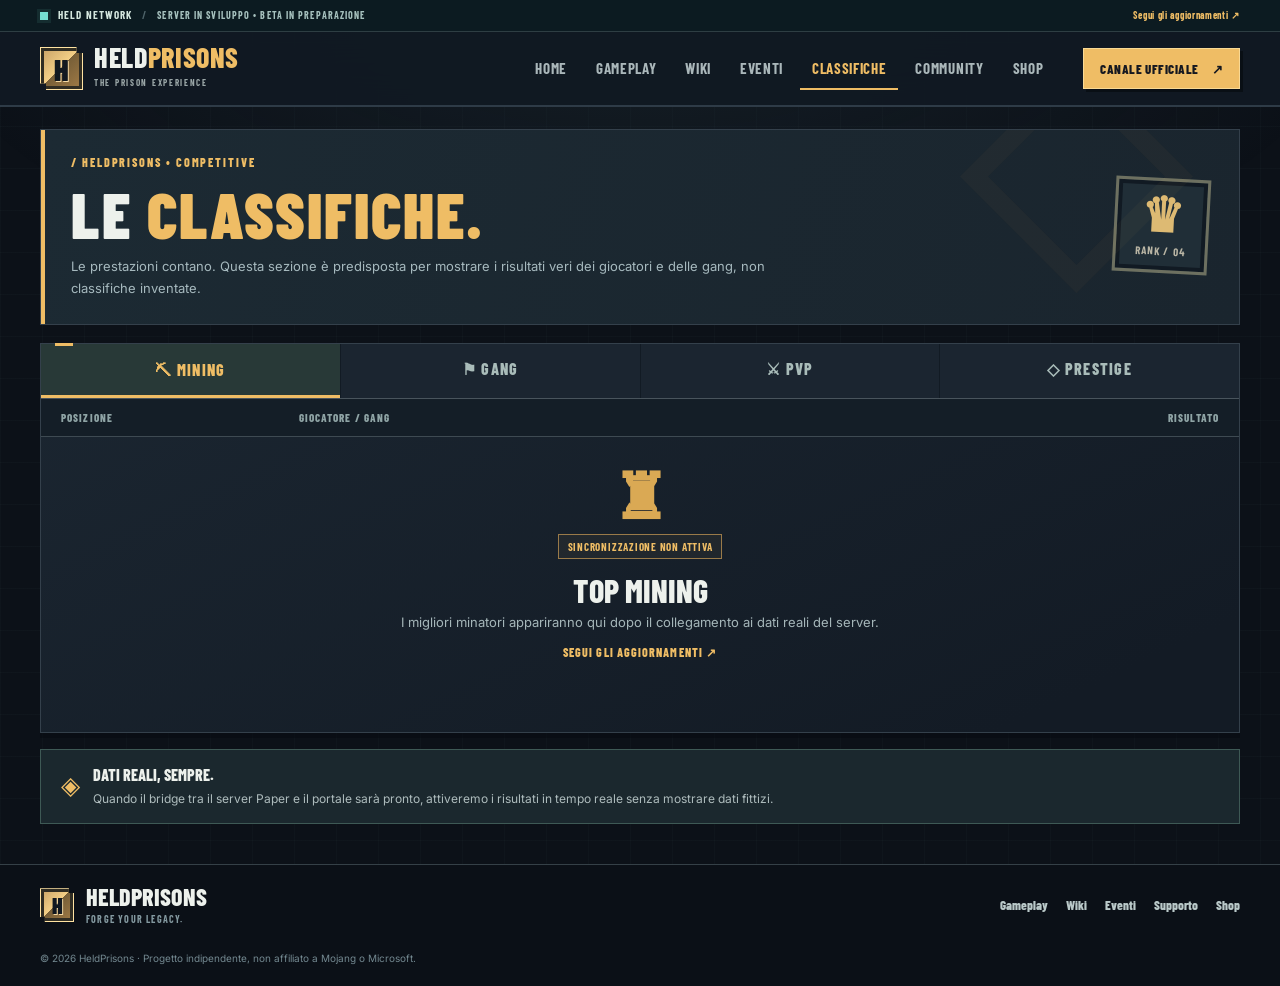
==== commit 96b5d2e8: "feat(shop): integrate shop navigation and storefront across portal" ====
--- a/classifiche.html
+++ b/classifiche.html
@@ -4,12 +4,12 @@
 <div class="topline"><div class="wrap topline-inner"><span class="phase-dot"></span><strong>HELD NETWORK</strong><span class="topline-divider">/</span><span>SERVER IN SVILUPPO • BETA IN PREPARAZIONE</span><a href="community.html">Segui gli aggiornamenti <span aria-hidden="true">↗</span></a></div></div>
 <header class="header"><div class="wrap navline">
 <a href="index.html" class="logo" aria-label="HeldPrisons, pagina iniziale"><span class="logo-emblem" aria-hidden="true">H</span><span class="logo-name">HELD<span>PRISONS</span><small>THE PRISON EXPERIENCE</small></span></a>
-<nav id="primary-nav" class="navlinks" aria-label="Navigazione principale"><a href="index.html" >Home</a><a href="gameplay.html" >Gameplay</a><a href="wiki.html" >Wiki</a><a href="eventi.html" >Eventi</a><a href="classifiche.html" aria-current="page">Classifiche</a><a href="community.html" >Community</a></nav>
+<nav id="primary-nav" class="navlinks" aria-label="Navigazione principale"><a href="index.html" >Home</a><a href="gameplay.html" >Gameplay</a><a href="wiki.html" >Wiki</a><a href="eventi.html" >Eventi</a><a href="classifiche.html" aria-current="page">Classifiche</a><a href="community.html" >Community</a><a href="shop.html">Shop</a></nav>
 <div class="nav-actions"><a class="header-cta" href="https://t.me/CosmicPrisonsOG" target="_blank" rel="noopener noreferrer">CANALE UFFICIALE <span aria-hidden="true">↗</span></a><button type="button" class="menu-toggle" id="menu-toggle" aria-label="Apri il menu" aria-expanded="false" aria-controls="primary-nav"><span></span><span></span><span></span></button></div>
 </div></header>
 <main class="wrap site-main" id="main"><div class="page-heading page-heading--simple"><div class="page-heading-copy"><span class="overline">/ HELDPRISONS • COMPETITIVE</span><h1>LE <em>CLASSIFICHE.</em></h1><p>Le prestazioni contano. Questa sezione è predisposta per mostrare i risultati veri dei giocatori e delle gang, non classifiche inventate.</p></div><div class="heading-stamp" aria-hidden="true">♛<small>RANK / 04</small></div></div>
 <div class="leaderboard panel"><div class="leaderboard-tabs" role="group" aria-label="Tipo di classifica"><button type="button" class="leaderboard-tab is-active" data-rank="mining" aria-pressed="true">⛏ MINING</button><button type="button" class="leaderboard-tab" data-rank="gangs" aria-pressed="false">⚑ GANG</button><button type="button" class="leaderboard-tab" data-rank="pvp" aria-pressed="false">⚔ PVP</button><button type="button" class="leaderboard-tab" data-rank="prestige" aria-pressed="false">◇ PRESTIGE</button></div><div class="board-header"><span>POSIZIONE</span><span>GIOCATORE / GANG</span><span>RISULTATO</span></div><div class="board-empty"><span class="empty-trophy" aria-hidden="true">♜</span><span class="soft-badge">SINCRONIZZAZIONE NON ATTIVA</span><h2 id="rank-title">TOP MINING</h2><p id="rank-text">I migliori minatori appariranno qui dopo il collegamento ai dati reali del server.</p><a href="community.html" class="text-action">SEGUI GLI AGGIORNAMENTI ↗</a></div></div>
 <div class="compact-note"><span>◈</span><div><strong>DATI REALI, SEMPRE.</strong><p>Quando il bridge tra il server Paper e il portale sarà pronto, attiveremo i risultati in tempo reale senza mostrare dati fittizi.</p></div></div></main>
-<footer class="footer"><div class="wrap footer-inner"><a href="index.html" class="footer-logo"><span class="logo-emblem mini" aria-hidden="true">H</span><span>HELDPRISONS<small>FORGE YOUR LEGACY.</small></span></a><div class="footer-nav"><a href="gameplay.html">Gameplay</a><a href="wiki.html">Wiki</a><a href="eventi.html">Eventi</a><a href="community.html">Supporto</a></div><p>© <span id="current-year">2026</span> HeldPrisons · Progetto indipendente, non affiliato a Mojang o Microsoft.</p></div></footer>
+<footer class="footer"><div class="wrap footer-inner"><a href="index.html" class="footer-logo"><span class="logo-emblem mini" aria-hidden="true">H</span><span>HELDPRISONS<small>FORGE YOUR LEGACY.</small></span></a><div class="footer-nav"><a href="gameplay.html">Gameplay</a><a href="wiki.html">Wiki</a><a href="eventi.html">Eventi</a><a href="community.html">Supporto</a><a href="shop.html">Shop</a></div><p>© <span id="current-year">2026</span> HeldPrisons · Progetto indipendente, non affiliato a Mojang o Microsoft.</p></div></footer>
 <div id="toast" class="toast" role="status" aria-live="polite"></div>
 </body></html>
--- a/assets/style.css
+++ b/assets/style.css
@@ -18,11 +18,30 @@
 .wiki-dialog{width:min(620px,calc(100vw - 30px));max-height:min(82dvh,750px);overflow:auto;border:2px solid #7d9d8a;background:#18222b;color:var(--text);padding:23px 26px 27px;box-shadow:10px 10px 0 #070b10}.wiki-dialog::backdrop{background:#03080ddd;backdrop-filter:blur(5px)}.dialog-top{display:flex;justify-content:space-between;align-items:center;gap:15px}.close-dialog{width:38px;height:38px;background:#263942;border:1px solid #5e7472;color:var(--text)}.close-dialog:hover{background:#3a4c50}.dialog-glyph{font-size:47px;color:var(--gold);margin-top:9px}.wiki-dialog h2{font:800 42px/1 var(--head);margin:6px 0 14px}.wiki-dialog p{color:#bac7c9;font-size:13px;line-height:1.85}.wiki-dialog ul{padding-left:19px;color:#d1d7d4;font-size:13px;line-height:1.9}.wiki-dialog li::marker{color:var(--gold)}.modal-footnote{padding:12px 15px;border-left:3px solid var(--gold);background:#243139;color:#c7d0ce;font-size:12px}
 .event-summary{display:flex;align-items:center;justify-content:space-between;gap:18px;padding:14px 20px;margin:16px 0 3px}.event-summary>div{display:flex;align-items:center;gap:10px;flex-wrap:wrap}.event-summary strong{font:800 15px var(--head)}.event-summary small{font:800 10px var(--head);color:var(--gold)}.event-summary p{margin:0;color:#a5b9b8;font-size:12px}.event-summary .btn{flex:none}.event-cards{display:grid;grid-template-columns:repeat(4,minmax(0,1fr));gap:12px}.event-tile{background:#1b2630;border:1px solid var(--line);overflow:hidden;min-width:0}.event-art{height:116px;display:grid;place-items:center;background:repeating-linear-gradient(0deg,#1c3036,#1c3036 17px,#1e3338 17px,#1e3338 18px);border-bottom:1px solid #3e5c5b;color:var(--gold);font:800 80px/1 var(--head);text-shadow:5px 5px 0 #0b181c}.event-tile:nth-child(2) .event-art{background:repeating-linear-gradient(90deg,#27343a,#27343a 20px,#2c3d40 20px,#2c3d40 21px)}.event-tile:nth-child(3) .event-art{background:#263039}.event-tile:nth-child(4) .event-art{background:#243532}.event-tile-content{padding:15px 17px}.event-tile h2{font:800 26px var(--head);margin:6px 0}.event-tile p{min-height:40px;font-size:11.5px;line-height:1.6;color:#aebac0;margin:0 0 14px}.event-tile a{color:var(--gold);font:800 12px var(--head)}.event-tile a:hover{text-decoration:underline}.event-extra{display:flex;flex-wrap:wrap;gap:9px}.event-extra span{display:inline-block;padding:8px 13px;background:#1b2730;border:1px solid #3e4d54;color:#c3d2d0;font:700 12px var(--head);letter-spacing:.03em}
 .leaderboard{margin-top:18px;min-height:390px}.leaderboard-tabs{display:grid;grid-template-columns:repeat(4,1fr);background:#121b24;border-bottom:1px solid #49545c;gap:1px}.leaderboard-tab{min-height:54px;border:0;border-bottom:3px solid transparent;background:#1b2530;color:#a9bcb9;font:800 16px var(--head);letter-spacing:.08em}.leaderboard-tab:hover{background:#2a393f}.leaderboard-tab.is-active{background:#283937;color:var(--gold);border-color:var(--gold)}.board-header{display:grid;grid-template-columns:1fr 3fr 1fr;gap:10px;padding:12px 20px;background:#141e27;border-bottom:1px solid #3e4a52;color:#8fa4a5;font:800 11px var(--head);letter-spacing:.1em}.board-header span:last-child{text-align:right}.board-empty{text-align:center;padding:26px 18px 35px;display:flex;align-items:center;flex-direction:column}.empty-trophy{color:#daa954;font:800 63px/1 var(--head);margin-bottom:8px}.board-empty h2{font:800 32px var(--head);margin:12px 0 3px}.board-empty p{max-width:490px;color:#a5b6b9;font-size:13px;margin:0 auto 13px}.compact-note{display:flex;align-items:start;gap:13px;padding:15px 20px;background:#1b282e;border:1px solid #3e5955;margin-top:16px}.compact-note>span{font-size:25px;color:var(--gold)}.compact-note strong{font:800 16px var(--head)}.compact-note p{margin:2px 0 0;color:#aebcbd;font-size:12px}
-.community-cards{display:grid;grid-template-columns:1.2fr 1fr;gap:12px;margin-top:18px}.community-card{display:flex;flex-direction:column;min-height:200px;padding:20px 23px;background:linear-gradient(135deg,#1e3036,#19242d);border:1px solid #47575a;transition:border-color .2s,transform .2s}.community-card:hover{border-color:var(--gold);transform:translateY(-2px)}.community-card--primary{background:linear-gradient(120deg,#284c4d,#183039);border-color:#567e73}.community-symbol{color:var(--gold);font-size:35px;line-height:1}.community-card .mini-kicker{margin-top:12px}.community-card h2{font:800 29px/1 var(--head);margin:6px 0 9px}.community-card p{max-width:480px;color:#b1c6c6;font-size:12px;margin:0 0 18px}.community-arrow{margin-top:auto;color:var(--gold);font:800 12px var(--head)}.faq-block{border:1px solid var(--line);background:#17212a}.faq-block details{border-bottom:1px solid var(--line)}.faq-block details:last-child{border:0}.faq-block summary{list-style:none;padding:13px 19px;cursor:pointer;display:flex;justify-content:space-between;align-items:center;gap:16px;font:800 18px var(--head)}.faq-block summary::-webkit-details-marker{display:none}.faq-block summary span{color:var(--gold);font-size:24px;line-height:1;transition:transform .2s}.faq-block details[open] summary span{transform:rotate(45deg)}.faq-block details p{font-size:12px;color:#b8c6c7;line-height:1.8;margin:0;padding:0 19px 15px}.faq-block a{color:var(--gold);text-decoration:underline}
+.community-cards{display:grid;grid-template-columns:1.12fr 1fr 1fr;gap:12px;margin-top:18px}.community-card{display:flex;flex-direction:column;min-height:200px;padding:20px 23px;background:linear-gradient(135deg,#1e3036,#19242d);border:1px solid #47575a;transition:border-color .2s,transform .2s}.community-card:hover{border-color:var(--gold);transform:translateY(-2px)}.community-card--primary{background:linear-gradient(120deg,#284c4d,#183039);border-color:#567e73}.community-symbol{color:var(--gold);font-size:35px;line-height:1}.community-card .mini-kicker{margin-top:12px}.community-card h2{font:800 29px/1 var(--head);margin:6px 0 9px}.community-card p{max-width:480px;color:#b1c6c6;font-size:12px;margin:0 0 18px}.community-arrow{margin-top:auto;color:var(--gold);font:800 12px var(--head)}.faq-block{border:1px solid var(--line);background:#17212a}.faq-block details{border-bottom:1px solid var(--line)}.faq-block details:last-child{border:0}.faq-block summary{list-style:none;padding:13px 19px;cursor:pointer;display:flex;justify-content:space-between;align-items:center;gap:16px;font:800 18px var(--head)}.faq-block summary::-webkit-details-marker{display:none}.faq-block summary span{color:var(--gold);font-size:24px;line-height:1;transition:transform .2s}.faq-block details[open] summary span{transform:rotate(45deg)}.faq-block details p{font-size:12px;color:#b8c6c7;line-height:1.8;margin:0;padding:0 19px 15px}.faq-block a{color:var(--gold);text-decoration:underline}
 .footer{background:#0b1017;border-top:1px solid #354047;margin-top:8px}.footer-inner{min-height:99px;display:flex;justify-content:space-between;align-items:center;gap:25px;padding:20px 0;flex-wrap:wrap}.footer-logo{display:flex;gap:12px;align-items:center;font:800 24px/1 var(--head)}.footer-logo small{display:block;font:700 10px var(--head);letter-spacing:.12em;color:#8499a0;margin-top:4px}.logo-emblem.mini{height:34px;width:34px;font-size:22px}.footer-nav{display:flex;gap:18px;flex-wrap:wrap}.footer-nav a{font:800 13px var(--head);color:#bac9c9}.footer-nav a:hover{color:var(--gold)}.footer-inner>p{width:100%;margin:0;font-size:10px;color:#738890}.toast{position:fixed;bottom:20px;right:20px;background:#234039;color:#f4ffe8;box-shadow:4px 4px 0 #050b10;max-width:min(360px,calc(100% - 40px));border:1px solid #83caad;padding:12px 16px;z-index:100;font-size:12px;opacity:0;transform:translateY(15px);pointer-events:none;transition:.2s}.toast.show{opacity:1;transform:translateY(0)}
 @media(max-width:1140px){.navline{gap:14px}.navlinks a{padding:9px 8px;font-size:14px}.header-cta{padding:9px 12px}.portal-card{padding:14px 13px}.portal-card h3{font-size:22px}.info-strip strong{font-size:15px}.wiki-list{grid-template-columns:repeat(3,minmax(0,1fr))}}
-@media(max-width:900px){.header-cta{display:none}.navlinks a{font-size:14px}.logo-name{font-size:24px}.logo-emblem{width:39px;height:39px;font-size:27px}.hero{grid-template-columns:58% 42%}.hero-copy{padding:30px 0 22px 25px}.hero h1{font-size:clamp(49px,6.7vw,70px)}.hero-scene img{width:112%}.info-strip{grid-template-columns:repeat(2,minmax(0,1fr))}.info-strip>*:nth-child(2){border-right:0}.info-strip>*:nth-child(-n+2){border-bottom:1px solid #344047}.portal-grid{grid-template-columns:repeat(2,minmax(0,1fr))}.portal-card{min-height:153px}.home-bottom{grid-template-columns:1fr 1fr}.news-panel h2{font-size:23px}.server-details{grid-template-columns:1fr}.server-details>div{justify-content:space-between}.mechanics-layout{grid-template-columns:repeat(3,minmax(0,1fr))}.mechanics-layout--four{grid-template-columns:repeat(2,minmax(0,1fr))}.event-cards{grid-template-columns:repeat(2,minmax(0,1fr))}.wiki-controls{flex-wrap:wrap}.wiki-search{flex-basis:100%}.wiki-filters{width:100%}.wiki-filter{flex:1}}
-@media(max-width:700px){.wrap{width:calc(100% - 30px)}.topline-inner{gap:7px;font-size:9px}.topline a{display:none}.navline{height:63px}.header{position:sticky}.navlinks{position:absolute;display:none;top:63px;left:0;right:0;padding:12px 15px 18px;background:#121d27;box-shadow:0 14px 22px #0009;border-bottom:2px solid #54675e;flex-direction:column;gap:4px;align-items:stretch;margin:0}.navlinks.is-open{display:flex}.navlinks a{font-size:18px;min-height:45px;padding:10px 15px;border:1px solid #364751}.navlinks a[aria-current="page"]{border:1px solid #9b7c4a;border-left:4px solid var(--gold);background:#323025}.menu-toggle{display:flex;flex-direction:column;justify-content:center;align-items:center;gap:5px;background:#202e35;border:1px solid #52625e;min-width:43px;height:43px}.menu-toggle>span{height:2px;width:20px;background:var(--gold)}.site-main{padding-top:15px}.hero{grid-template-columns:1fr}.hero-copy{padding:26px 22px 18px}.hero h1{font-size:clamp(47px,11vw,78px)}.hero-copy>p{font-size:12px;max-width:520px}.hero-note{margin-top:19px}.hero-scene{height:205px;min-height:0}.hero-scene img{height:300px;width:360px;max-width:90%;object-fit:contain}.scene-label-top{top:11px;right:11px}.scene-label-bottom{bottom:11px;right:11px}.home-bottom{grid-template-columns:1fr}.news-panel,.server-widget{min-height:auto}.page-heading{padding:21px 18px;align-items:start}.page-heading h1{font-size:clamp(41px,9.7vw,65px)}.heading-stamp{display:none}.heading-count{display:none}.mechanics-layout{grid-template-columns:repeat(2,minmax(0,1fr))}.mechanic-primary{grid-column:span 2}.mechanic-card{min-height:163px}.banner-link{flex-direction:column;align-items:stretch}.banner-link .btn{align-self:flex-start}.wiki-list{grid-template-columns:repeat(2,minmax(0,1fr))}.event-summary{flex-wrap:wrap}.event-summary p{flex-basis:100%}.event-summary .btn{width:100%}.community-cards{grid-template-columns:1fr}.community-card{min-height:180px}.footer-inner{gap:17px}.footer-nav{margin-left:auto}}
+@media(max-width:900px){.community-cards{grid-template-columns:repeat(2,minmax(0,1fr))}.community-card--primary{grid-column:span 2}.header-cta{display:none}.navlinks a{font-size:14px}.logo-name{font-size:24px}.logo-emblem{width:39px;height:39px;font-size:27px}.hero{grid-template-columns:58% 42%}.hero-copy{padding:30px 0 22px 25px}.hero h1{font-size:clamp(49px,6.7vw,70px)}.hero-scene img{width:112%}.info-strip{grid-template-columns:repeat(2,minmax(0,1fr))}.info-strip>*:nth-child(2){border-right:0}.info-strip>*:nth-child(-n+2){border-bottom:1px solid #344047}.portal-grid{grid-template-columns:repeat(2,minmax(0,1fr))}.portal-card{min-height:153px}.home-bottom{grid-template-columns:1fr 1fr}.news-panel h2{font-size:23px}.server-details{grid-template-columns:1fr}.server-details>div{justify-content:space-between}.mechanics-layout{grid-template-columns:repeat(3,minmax(0,1fr))}.mechanics-layout--four{grid-template-columns:repeat(2,minmax(0,1fr))}.event-cards{grid-template-columns:repeat(2,minmax(0,1fr))}.wiki-controls{flex-wrap:wrap}.wiki-search{flex-basis:100%}.wiki-filters{width:100%}.wiki-filter{flex:1}}
+@media(max-width:700px){.wrap{width:calc(100% - 30px)}.topline-inner{gap:7px;font-size:9px}.topline a{display:none}.navline{height:63px}.header{position:sticky}.navlinks{position:absolute;display:none;top:63px;left:0;right:0;padding:12px 15px 18px;background:#121d27;box-shadow:0 14px 22px #0009;border-bottom:2px solid #54675e;flex-direction:column;gap:4px;align-items:stretch;margin:0}.navlinks.is-open{display:flex}.navlinks a{font-size:18px;min-height:45px;padding:10px 15px;border:1px solid #364751}.navlinks a[aria-current="page"]{border:1px solid #9b7c4a;border-left:4px solid var(--gold);background:#323025}.menu-toggle{display:flex;flex-direction:column;justify-content:center;align-items:center;gap:5px;background:#202e35;border:1px solid #52625e;min-width:43px;height:43px}.menu-toggle>span{height:2px;width:20px;background:var(--gold)}.site-main{padding-top:15px}.hero{grid-template-columns:1fr}.hero-copy{padding:26px 22px 18px}.hero h1{font-size:clamp(47px,11vw,78px)}.hero-copy>p{font-size:12px;max-width:520px}.hero-note{margin-top:19px}.hero-scene{height:205px;min-height:0}.hero-scene img{height:300px;width:360px;max-width:90%;object-fit:contain}.scene-label-top{top:11px;right:11px}.scene-label-bottom{bottom:11px;right:11px}.home-bottom{grid-template-columns:1fr}.news-panel,.server-widget{min-height:auto}.page-heading{padding:21px 18px;align-items:start}.page-heading h1{font-size:clamp(41px,9.7vw,65px)}.heading-stamp{display:none}.heading-count{display:none}.mechanics-layout{grid-template-columns:repeat(2,minmax(0,1fr))}.mechanic-primary{grid-column:span 2}.mechanic-card{min-height:163px}.banner-link{flex-direction:column;align-items:stretch}.banner-link .btn{align-self:flex-start}.wiki-list{grid-template-columns:repeat(2,minmax(0,1fr))}.event-summary{flex-wrap:wrap}.event-summary p{flex-basis:100%}.event-summary .btn{width:100%}.community-cards{grid-template-columns:1fr}.community-card--primary{grid-column:auto}.community-card{min-height:180px}.footer-inner{gap:17px}.footer-nav{margin-left:auto}}
 @media(max-width:480px){.wrap{width:calc(100% - 24px)}.topline-inner{font-size:8.4px;letter-spacing:.05em}.topline-divider{display:none}.topline strong{font-size:10px}.logo-name{font-size:23px}.logo-name small{font-size:8px}.hero-copy{padding:24px 16px 16px}.eyebrow{font-size:9px;gap:7px;letter-spacing:.045em}.hero h1{font-size:clamp(32px,9.6vw,46px)}.hero-copy>p{font-size:12px}.actions{flex-direction:column}.actions .btn{width:100%;justify-content:space-between}.hero-scene{height:175px}.hero-scene img{width:320px;height:250px}.scene-label{font-size:9px}.info-strip>div,.info-strip>a{padding:10px;gap:7px;min-height:61px}.info-mark{font-size:24px;min-width:22px}.info-strip small{font-size:9px}.info-strip strong{font-size:14px}.home-section-heading{align-items:start;gap:9px}.home-section-heading h2{font-size:25px}.underlink{font-size:10px;margin-top:4px;white-space:normal;text-align:right}.portal-grid{gap:8px}.portal-card{padding:13px 11px;min-height:168px}.portal-index{font-size:9px}.portal-icon{font-size:28px}.portal-card h3{font-size:20px}.portal-card p{font-size:10.5px}.portal-link{font-size:10px}.panel-head{align-items:flex-start;gap:8px}.soft-badge{font-size:9px}.news-panel,.server-widget{padding:15px}.news-panel h2{font-size:24px}.page-heading h1{font-size:43px}.page-heading p{font-size:12px}.section-label{font-size:12px}.section-label>span:last-child:not(:first-child),.section-label>a{font-size:10px}.mechanics-layout,.mechanics-layout--four{grid-template-columns:1fr}.mechanic-primary{grid-column:auto}.mechanic-card{min-height:128px}.mechanic-icon{font-size:28px}.mechanic-card h2{font-size:23px}.mechanic-card p{font-size:11px}.wiki-list{grid-template-columns:1fr}.wiki-card{min-height:90px}.wiki-search input{font-size:11px}.wiki-filter{font-size:11px;padding:7px}.event-cards{grid-template-columns:1fr}.event-tile{display:grid;grid-template-columns:35% 65%}.event-art{height:auto;font-size:51px;border-bottom:0;border-right:1px solid #3e5c5b}.event-tile-content{padding:13px}.event-tile p{min-height:0}.event-tile h2{font-size:23px}.event-extra{gap:6px}.event-extra span{font-size:11px;padding:7px 10px}.leaderboard-tab{min-height:48px;font-size:12px}.board-header{font-size:9px;padding:10px}.board-empty h2{font-size:27px}.board-empty p{font-size:12px}.community-card h2{font-size:26px}.footer-inner{flex-direction:column;align-items:flex-start}.footer-nav{margin:0}.wiki-dialog{padding:15px 18px}.wiki-dialog h2{font-size:36px}}
 @media(max-width:340px){.logo-name{font-size:19px}.logo-emblem{width:35px;height:35px}.hero h1{font-size:39px}.portal-grid{grid-template-columns:1fr}.portal-card{min-height:135px}.info-strip strong{font-size:12px}.page-heading h1{font-size:36px}.wiki-filters{flex-wrap:wrap}.wiki-filter{flex:1 1 40%}}
 @media(prefers-reduced-motion:reduce){html{scroll-behavior:auto}*,*::before,*::after{animation-duration:.001ms!important;transition-duration:.001ms!important}}
+
+
+/* HELD SHOP + SHOP MANAGER : compact voxel storefront V3 */
+.shop-hero{display:grid;grid-template-columns:58% 42%;min-height:290px;overflow:hidden;background:radial-gradient(circle at 85% 50%,#356c5944,transparent 40%),linear-gradient(125deg,#1a2c32,#141e29 65%,#152b2c);border-color:#53635a}
+.shop-hero-content{padding:32px 24px 26px 36px;position:relative;z-index:2}.shop-hero h1{font:900 clamp(58px,7.2vw,98px)/.9 var(--head);letter-spacing:.025em;margin:10px 0}.shop-hero h1 em,.shop-toolbar h2 em,.admin-intro h1 em{color:var(--gold);font-style:normal}.shop-hero h2{font:800 clamp(19px,2.9vw,31px)/1 var(--head);margin:12px 0}.shop-hero-content>p{color:#acbfbd;max-width:560px;font-size:12.5px;line-height:1.7}.shop-hero-actions{display:flex;gap:10px;flex-wrap:wrap;margin-top:21px}
+.shop-hero-art{min-height:270px;position:relative;display:grid;place-items:center;isolation:isolate}.pixel-glow{position:absolute;inset:5% 2%;background:radial-gradient(ellipse,#b1ac5850,transparent 66%);filter:blur(15px)}.pixel-rays{position:absolute;inset:10%;background:repeating-conic-gradient(from 18deg at 50% 52%,#efbd650c 0deg 3deg,transparent 3deg 35deg);border-radius:50%;opacity:.7}.shop-crate{width:176px;height:152px;position:relative;transform:skewY(-6deg) rotate(-4deg);background:repeating-linear-gradient(90deg,transparent,transparent 38px,#090e1366 39px,#090e1366 43px),linear-gradient(130deg,#c49c59,#705338 60%,#483b2e);border:11px solid #554232;box-shadow:0 12px 0 #19252b,13px 20px 0 #0c151d,0 0 40px #ecba6640,inset 0 0 0 5px #d3b06b}.crate-lid{position:absolute;inset:-29px -13px auto;height:31px;transform:skewX(13deg);background:linear-gradient(145deg,#f8d28d,#886c47);border:8px solid #544b37;box-shadow:0 7px 0 #2f332c}.crate-face{position:absolute;inset:23px 38px 21px;display:grid;place-items:center;color:#1e272b;background:#e0b46d;border:5px solid #2c3431;font:900 69px var(--head);text-shadow:2px 2px #fff6}.crate-lock{position:absolute;left:50%;top:-21px;transform:translateX(-50%);font:900 26px var(--head);color:#27363a;background:#f8c874;border:4px solid #354146;line-height:1}.float-rune{position:absolute;color:#f7d39a;font:900 36px var(--head);text-shadow:0 0 20px #ffd08277}.float-rune-a{top:16%;left:18%}.float-rune-b{right:20%;bottom:19%;font-size:24px;color:#82e2c6}.shop-art-caption{position:absolute;bottom:15px;right:16px;color:#b0c2b5;font:700 10px var(--head);letter-spacing:.14em}
+.shop-notice{display:flex;align-items:center;gap:12px;margin-top:10px;border:1px solid #67644a;background:#2c3029;padding:10px 15px;color:#e7dfc1;font-size:12px}.notice-icon{color:var(--gold);font-size:21px}.notice-status{margin-left:auto;border:1px solid #ad9562;font:800 10px var(--head);padding:4px 8px;white-space:nowrap;color:#f3d396}
+.shop-toolbar{margin:23px 0 12px;display:flex;align-items:end;justify-content:space-between;gap:18px}.shop-toolbar h2{font:800 clamp(25px,3.3vw,36px)/1 var(--head);margin:6px 0 0}.shop-search{display:flex;align-items:center;gap:9px;min-height:42px;border:1px solid #536166;background:#141f27;padding:0 11px;min-width:220px;width:min(330px,100%)}.shop-search span{font-size:22px;color:var(--gold)}.shop-search input{flex:1;min-width:0;background:none;border:0;color:var(--text);outline:0;font-size:12px}.shop-search:focus-within{border-color:var(--gold)}.shop-search input::placeholder{color:#94a8aa}.shop-categories{display:flex;flex-wrap:wrap;gap:8px;margin-bottom:12px}.shop-category{display:inline-flex;align-items:center;gap:8px;min-height:40px;padding:8px 13px;color:#bacac5;background:#1c2830;border:1px solid #475650;font:800 13px var(--head);letter-spacing:.035em;transition:.15s}.shop-category:hover,.shop-category.is-selected{background:#ddaf63;color:#152029;border-color:#f4c979}.shop-category .cat-icon{font-size:21px;line-height:1}.shop-placeholder{padding:8px;color:var(--muted)}.shop-section-title{display:flex;align-items:center;justify-content:space-between;gap:15px;border-bottom:1px solid #44544f;padding:12px 0 9px;margin-bottom:12px}.shop-section-title h3{font:800 23px var(--head);margin:4px 0 0}.shop-counter{color:#d3ba85;font:800 11px var(--head);letter-spacing:.09em;white-space:nowrap}
+.shop-products{display:grid;grid-template-columns:repeat(4,minmax(0,1fr));gap:12px;min-height:125px}.shop-product{display:flex;flex-direction:column;background:linear-gradient(165deg,#1c2b32,#151e28);border:1px solid #495b57;min-width:0;overflow:hidden;transition:.2s}.shop-product:hover{border-color:var(--gold);transform:translateY(-2px)}.shop-product-visual{height:120px;position:relative;display:grid;place-items:center;background:radial-gradient(ellipse at 50% 45%,#a3c2a624,transparent 70%),repeating-linear-gradient(0deg,transparent,transparent 23px,#b8dab307 24px),#24363a;border-bottom:1px solid #445d58}.shop-product-visual>img{width:100%;height:100%;object-fit:cover}.shop-product-visual .product-icon{font:800 68px/1 var(--head);color:var(--gold);text-shadow:6px 6px #142328}.product-label{position:absolute;left:10px;top:10px;background:#e3b864;color:#19212a;padding:4px 7px;font:800 11px var(--head);letter-spacing:.07em;max-width:calc(100% - 20px);overflow:hidden;text-overflow:ellipsis;white-space:nowrap}.shop-product-body{padding:15px 15px 14px;display:flex;flex:1;flex-direction:column}.shop-product-section{font:800 10px var(--head);letter-spacing:.13em;color:var(--aqua)}.shop-product h3{font:800 24px/1.05 var(--head);margin:8px 0}.shop-product p{font-size:11.5px;color:#9eb2b4;line-height:1.6;margin:0 0 13px}.shop-perks{padding-left:15px;color:#c1d2c9;margin:0 0 13px;font-size:11px}.shop-perks li::marker{color:var(--gold)}.shop-price-line{display:flex;align-items:baseline;gap:9px;margin-top:auto;padding-top:10px}.shop-price{font:800 26px/1 var(--head);color:#f1c77a}.shop-old-price{font:700 14px var(--head);text-decoration:line-through;color:#819598}.shop-card-button{margin-top:12px;min-height:38px;font-size:12px}.shop-card-button:disabled{opacity:.55;cursor:not-allowed;transform:none;box-shadow:none}.shop-empty{grid-column:1/-1;display:flex;align-items:center;justify-content:center;gap:20px;min-height:178px;text-align:left;padding:25px;background:linear-gradient(115deg,#1e3135,#172229);border:1px dashed #5a6b60}.shop-empty-symbol{font-size:64px;color:var(--gold);line-height:1}.shop-empty h3{font:800 27px var(--head);margin:0 0 4px}.shop-empty p{margin:0;color:#b1bebb;font-size:12px;max-width:460px}.shop-assistance{margin-top:18px;padding:17px 22px;display:flex;gap:18px;align-items:center}.shop-assistance .shop-support-mark{display:grid;place-items:center;flex:none;width:47px;height:47px;color:#131e25;background:var(--gold);font:900 32px var(--head)}.shop-assistance>div:nth-child(2){flex:1;min-width:0}.shop-assistance h2{font:800 23px var(--head);margin:2px 0}.shop-assistance p{font-size:11.5px;color:#a3b9b7;margin:0}.shop-assistance .btn{flex:none}
+.admin-intro{display:flex;justify-content:space-between;align-items:end;gap:15px;padding:11px 0 20px}.admin-intro h1{font:900 clamp(43px,5.5vw,66px)/1 var(--head);margin:5px 0}.admin-intro p{max-width:720px;font-size:12px;color:#a6b7b7;margin:0}.admin-intro>.btn{flex:none}.admin-status{display:flex;align-items:center;gap:15px;padding:14px 17px}.admin-status-dot{width:10px;height:10px;background:var(--gold);box-shadow:0 0 0 4px #efbd6522}.admin-status>div{flex:1}.admin-status strong{font:800 16px var(--head);letter-spacing:.07em}.admin-status p{font-size:11px;color:#a0b4b2;margin:2px 0 0}.admin-revision{font:700 11px var(--head);color:#9cafac;white-space:nowrap}
+.admin-tabs{display:flex;gap:6px;margin:20px 0 0;border-bottom:2px solid #566159;overflow-x:auto}.admin-tab{white-space:nowrap;min-height:48px;background:#1c2a32;color:#b1c4c0;border:1px solid #495954;border-bottom:0;padding:11px 21px;font:800 16px var(--head);letter-spacing:.05em}.admin-tab.is-active{background:#e1b46b;color:#1a2025;border-color:#e1b46b}.admin-panel{padding:20px 21px 23px;background:#17232b;border:1px solid #485a58;border-top:0;min-height:280px}.admin-panel[hidden]{display:none}.admin-panel-title{display:flex;align-items:center;justify-content:space-between;gap:12px;margin-bottom:18px}.admin-panel-title h2{font:800 30px var(--head);margin:5px 0 0}.admin-help{color:#9db0b0;font-size:12px;max-width:780px}
+.admin-filters{display:flex;gap:11px;margin-bottom:14px}.admin-filters .shop-search{width:100%;flex:1}.admin-filters select{max-width:270px;min-width:160px;flex:1}.admin-list{display:grid;gap:9px}.admin-list-item{background:#1d2c33;border:1px solid #485b57;padding:11px 13px;display:flex;align-items:center;gap:13px}.admin-item-icon{display:grid;place-items:center;flex:none;width:48px;height:48px;background:#2c4442;border:1px solid #526d5e;color:var(--gold);font-size:30px;overflow:hidden}.admin-item-icon img{width:100%;height:100%;object-fit:cover}.admin-item-info{flex:1;min-width:0}.admin-item-info strong{display:block;font:800 19px/1.1 var(--head)}.admin-item-info small{display:block;color:#9fb4b3;font-size:11px;line-height:1.5;margin-top:5px;overflow-wrap:anywhere}.admin-actions{display:flex;align-items:center;gap:5px;flex-wrap:wrap;justify-content:flex-end}.admin-actions button{min-height:34px;min-width:35px;padding:7px 10px;background:#293941;border:1px solid #52635e;color:#d5e1d6;font:800 12px var(--head)}.admin-actions button:hover{border-color:var(--gold);color:var(--gold)}.admin-actions button.danger{border-color:#80595c;color:#ffb3a6}.admin-actions button:disabled{opacity:.35;cursor:not-allowed}.admin-list-empty{padding:45px 20px;text-align:center;color:#a4b5b3;background:#1c2b32;border:1px dashed #53645a;font-size:12px}
+.admin-form-grid{display:grid;grid-template-columns:repeat(2,minmax(0,1fr));gap:16px 14px;margin-bottom:20px}.admin-form label:not(.admin-check):not(.upload-label){display:flex;flex-direction:column;gap:7px;color:#c4d0cd;font:800 13px var(--head);letter-spacing:.04em}.admin-form input:not([type="checkbox"]),.admin-form textarea,.admin-form select,.admin-filters select{width:100%;min-height:43px;background:#0f1a23;color:#eef6f0;border:1px solid #556660;padding:10px 12px;border-radius:0;font:500 13px var(--font)}.admin-form textarea{resize:vertical}.admin-form input:focus,.admin-form textarea:focus,.admin-form select:focus{outline:1px solid var(--gold);border-color:var(--gold)}.admin-form input::placeholder,.admin-form textarea::placeholder{color:#849998}.span-full{grid-column:1/-1}.admin-check{display:flex;align-items:start;gap:13px;background:#263630;padding:14px;border:1px solid #536a5c}.admin-check>input{accent-color:var(--gold);width:20px;height:20px;flex:none}.admin-check strong{display:block;font:800 15px var(--head)}.admin-check small{display:block;color:#abc0b3;font:400 11px/1.6 var(--font)}.admin-dialog{width:min(700px,calc(100% - 22px));max-height:90dvh;overflow:auto;background:#19252d;color:var(--text);border:2px solid #8c8a63;padding:23px 26px;box-shadow:9px 9px 0 #070c10}.admin-dialog::backdrop{background:#040a0de8;backdrop-filter:blur(3px)}.admin-dialog .dialog-top{display:flex;align-items:start;justify-content:space-between;margin-bottom:22px}.admin-dialog .dialog-top h2{font:800 37px var(--head);margin:5px 0 0}.editor-actions{display:flex;justify-content:flex-end;gap:12px;flex-wrap:wrap}.admin-dialog .admin-form-grid{margin:0 0 20px}.admin-dialog .small-note{margin:0}
+.publish-grid{display:grid;grid-template-columns:1fr 1fr;gap:14px}.publish-card{padding:19px;background:#213138;border:1px solid #50645e}.publish-card--gold{background:#303326;border-color:#81734f}.publish-card h3{font:800 25px var(--head);margin:0 0 11px}.publish-card p{color:#b9c9c0;font-size:12px}.publish-actions{display:flex;flex-wrap:wrap;gap:8px}.publish-actions>.btn,.publish-actions .upload-label{font-size:12px;min-height:39px}.publish-card code{color:#f2ca86;overflow-wrap:anywhere}.token-label{display:flex;flex-direction:column;gap:8px;font:800 12px var(--head);color:#d9d5bd;letter-spacing:.06em;margin:18px 0}.token-label input{width:100%;background:#151e23;color:white;border:1px solid #8b8967;padding:11px;min-height:45px;font:500 13px var(--font)}.publish-card .small-note{font-size:11px;margin:15px 0 0;line-height:1.7;overflow-wrap:anywhere}.upload-label{cursor:pointer}.admin-warning{margin-top:17px;border-left:3px solid var(--gold);background:#282e2a;padding:13px 17px}.admin-warning strong{font:800 16px var(--head)}.admin-warning strong span{color:var(--gold)}.admin-warning p{margin:3px 0 0;color:#bbc6bd;font-size:11px;line-height:1.7}
+@media(max-width:1110px){.navlinks{display:none;position:absolute;top:73px;left:0;right:0;background:#121d27;flex-direction:column;align-items:stretch;gap:4px;padding:12px 24px 20px;box-shadow:0 14px 25px #000a;border-bottom:2px solid #576b61;margin:0}.navlinks.is-open{display:flex}.navlinks a{padding:11px 15px;min-height:43px;border:1px solid #364751}.navlinks a[aria-current="page"]{border:1px solid #9b7c4a;border-left:4px solid var(--gold);background:#323025}.menu-toggle{display:flex;flex-direction:column;align-items:center;justify-content:center;gap:5px;min-width:43px;height:43px;background:#202e35;border:1px solid #52625e}.menu-toggle>span{width:20px;height:2px;background:var(--gold)}}
+@media(max-width:900px){.shop-products{grid-template-columns:repeat(3,minmax(0,1fr))}.shop-hero-content{padding-left:25px}.publish-grid{grid-template-columns:1fr}}
+@media(max-width:700px){.shop-hero{grid-template-columns:1fr}.shop-hero-content{padding:27px 20px 17px}.shop-hero h1{font-size:69px}.shop-hero-art{min-height:175px}.shop-crate{transform:scale(.75) skewY(-6deg) rotate(-4deg)}.shop-art-caption{font-size:9px}.shop-toolbar{align-items:stretch;flex-direction:column}.shop-search{max-width:none;width:100%}.shop-products{grid-template-columns:repeat(2,minmax(0,1fr))}.shop-assistance{flex-wrap:wrap}.shop-assistance .btn{width:100%}.admin-intro{flex-direction:column;align-items:stretch}.admin-intro>.btn{align-self:flex-start}.admin-list-item{flex-wrap:wrap}.admin-actions{width:100%;justify-content:flex-start;margin-left:61px}.admin-tabs{gap:3px}.admin-tab{padding:10px 14px;font-size:14px}.admin-form-grid{gap:13px}.admin-dialog{padding:20px}.admin-revision{display:none}}
+@media(max-width:480px){.shop-hero h1{font-size:57px}.shop-hero h2{font-size:22px}.shop-notice{align-items:flex-start;font-size:11px;gap:8px}.notice-status{font-size:9px}.shop-products{grid-template-columns:1fr}.shop-product{display:grid;grid-template-columns:33% 67%}.shop-product-visual{height:100%;min-height:165px;border-bottom:0;border-right:1px solid #50615a}.shop-product-body{padding:12px}.shop-product h3{font-size:21px}.shop-product-visual .product-icon{font-size:46px}.shop-price{font-size:23px}.shop-empty{min-height:160px;padding:16px}.shop-empty-symbol{font-size:42px}.shop-empty h3{font-size:23px}.shop-assistance{padding:15px}.admin-status{padding:12px}.admin-panel{padding:15px 12px}.admin-panel-title{flex-wrap:wrap}.admin-panel-title h2{font-size:26px}.admin-panel-title .btn{width:100%}.admin-filters{flex-direction:column}.admin-filters select{max-width:none;width:100%}.admin-actions{margin-left:0}.admin-form-grid{grid-template-columns:1fr}.span-full{grid-column:auto}.admin-dialog .admin-form-grid{grid-template-columns:1fr}.admin-dialog .dialog-top h2{font-size:30px}.publish-actions .btn{width:100%}.publish-card{padding:14px}.shop-hero-actions .btn{width:100%}}
+@media(max-width:350px){.shop-hero h1{font-size:48px}.shop-categories{gap:5px}.shop-category{font-size:11px;padding:7px 10px}.admin-tab{font-size:12px;padding:9px 10px}}
